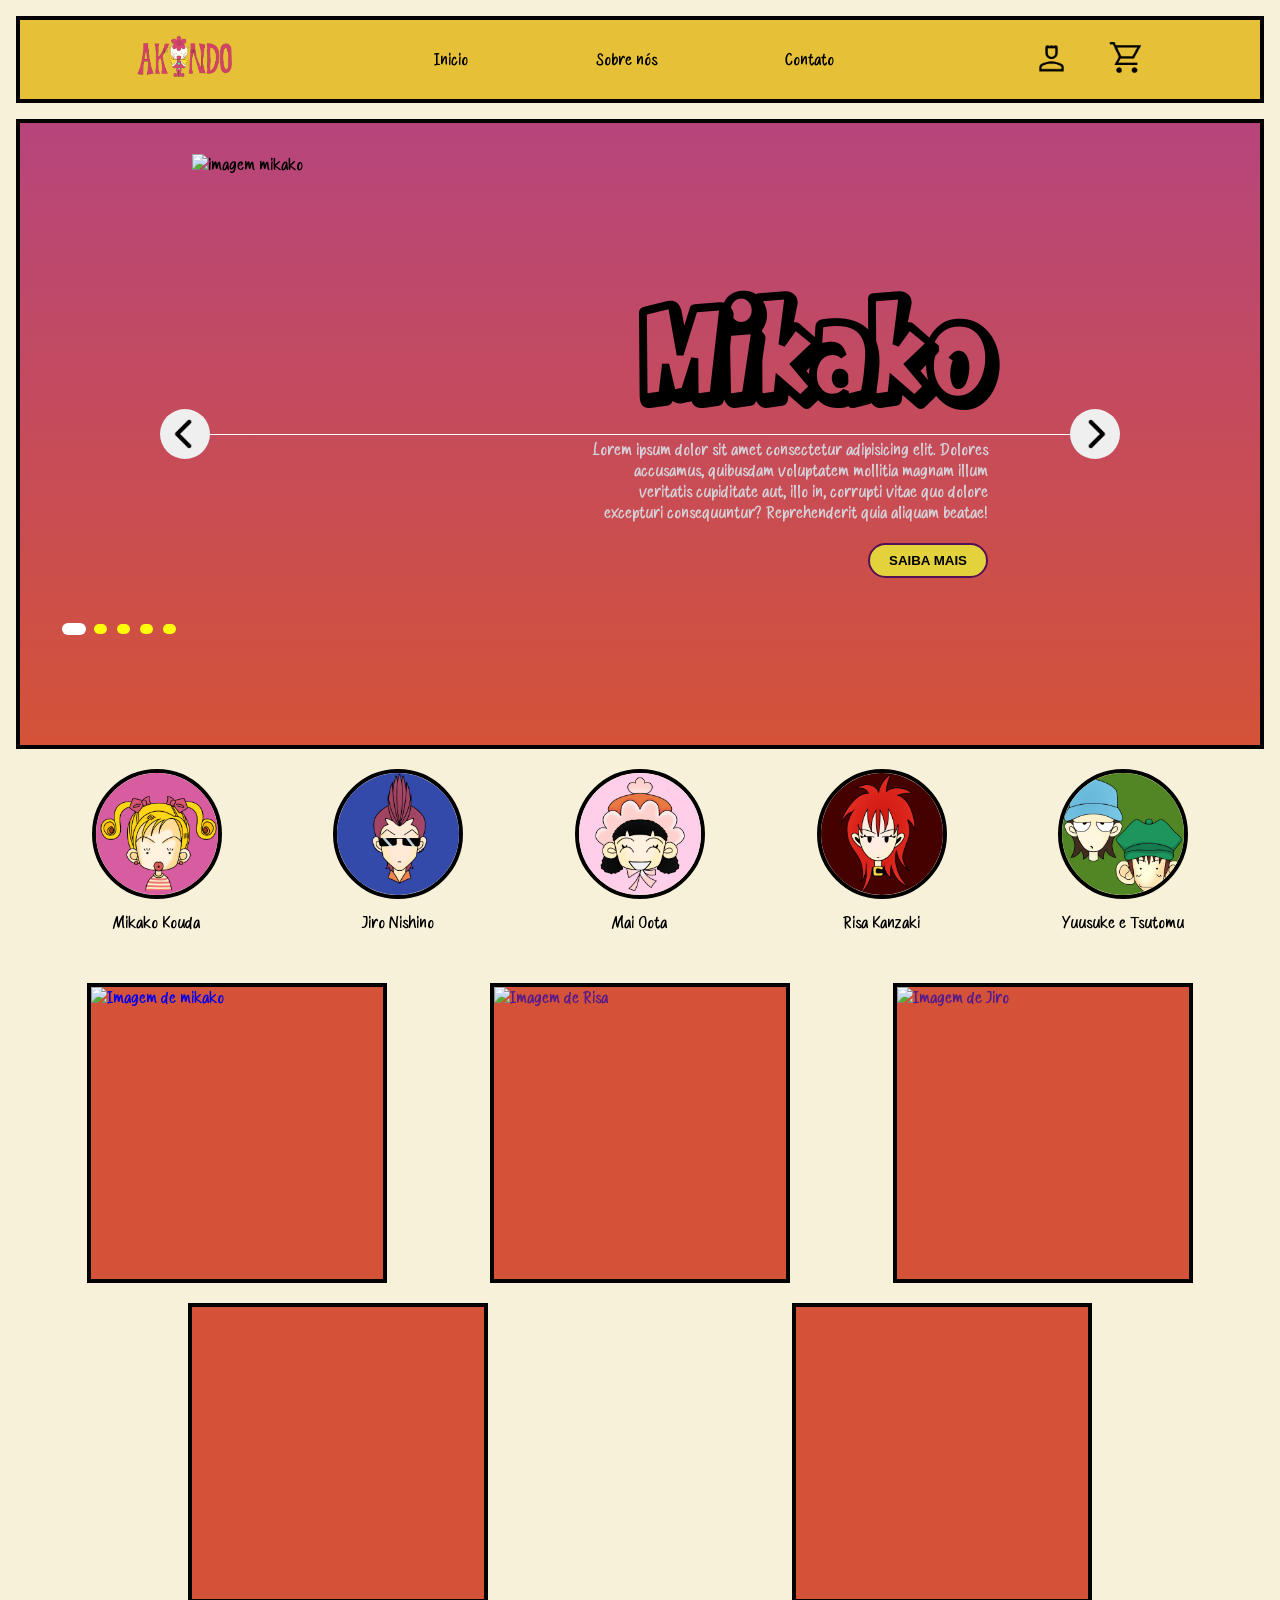
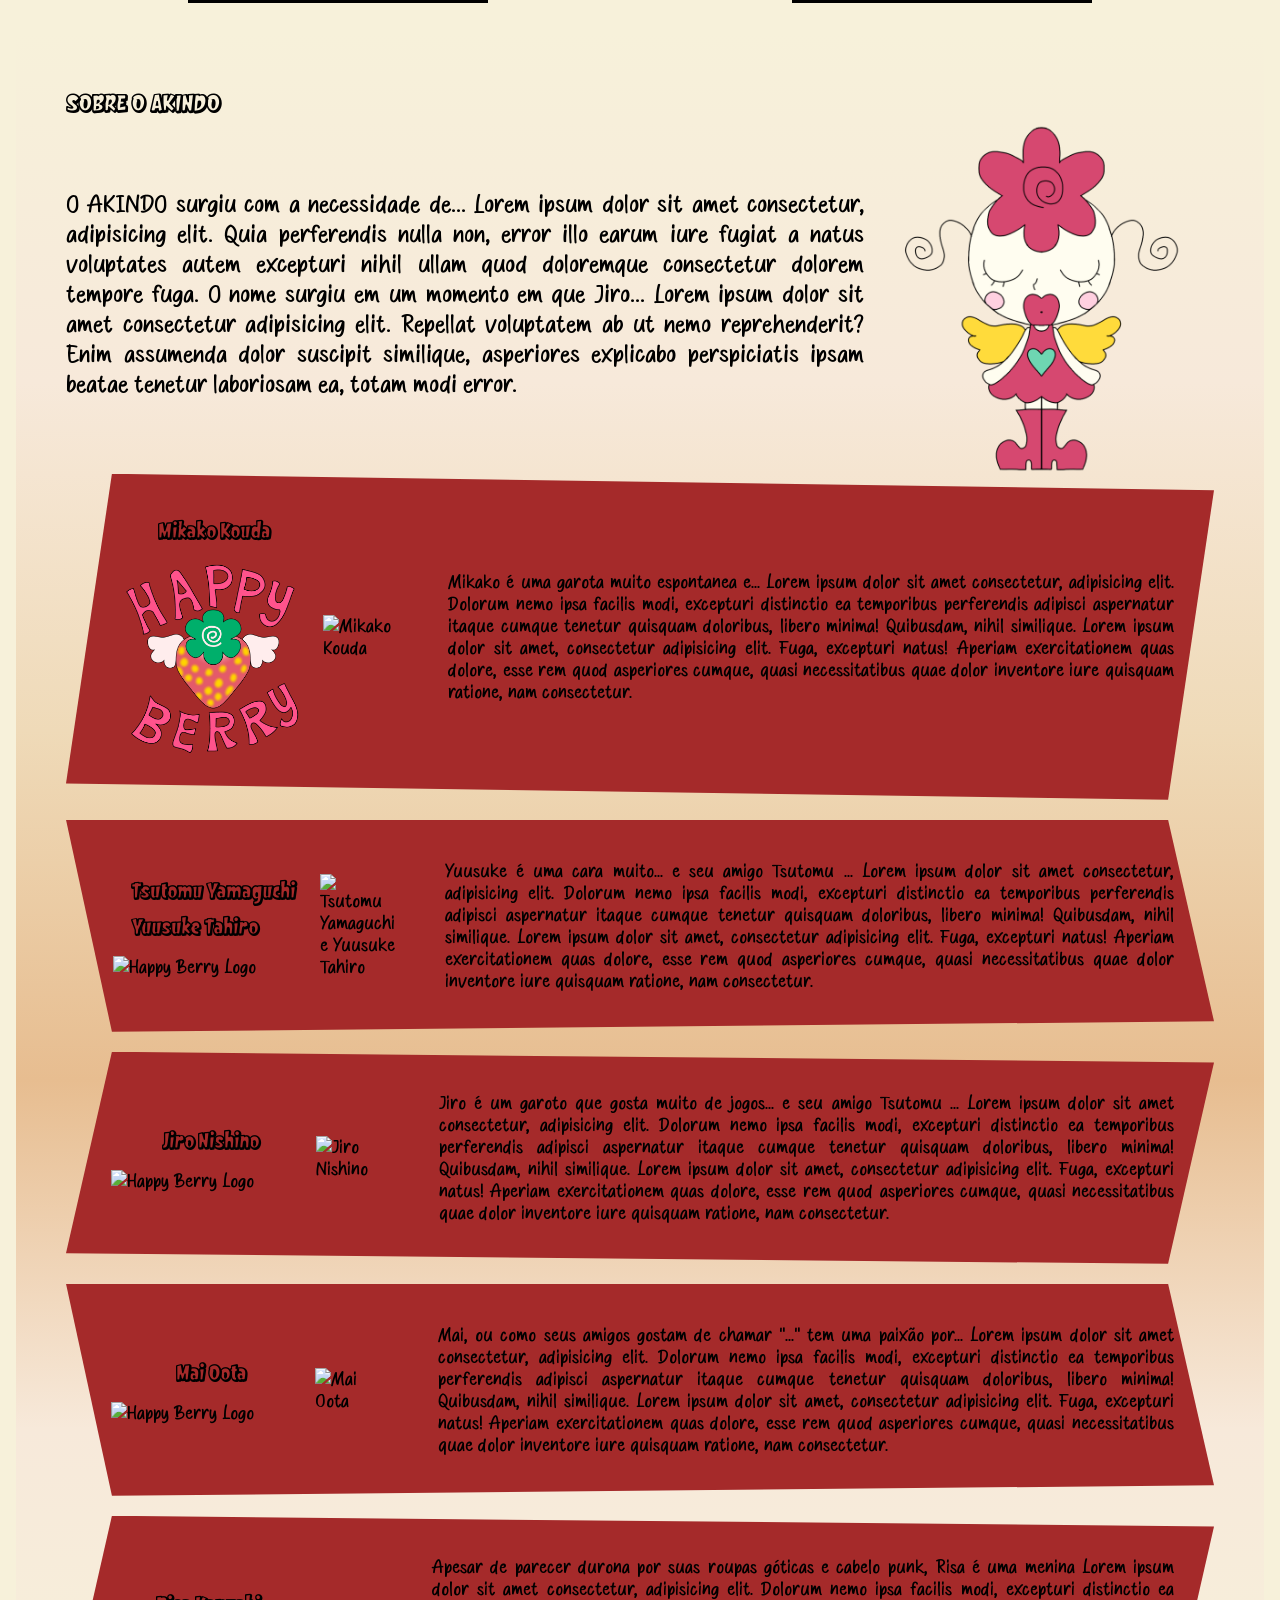
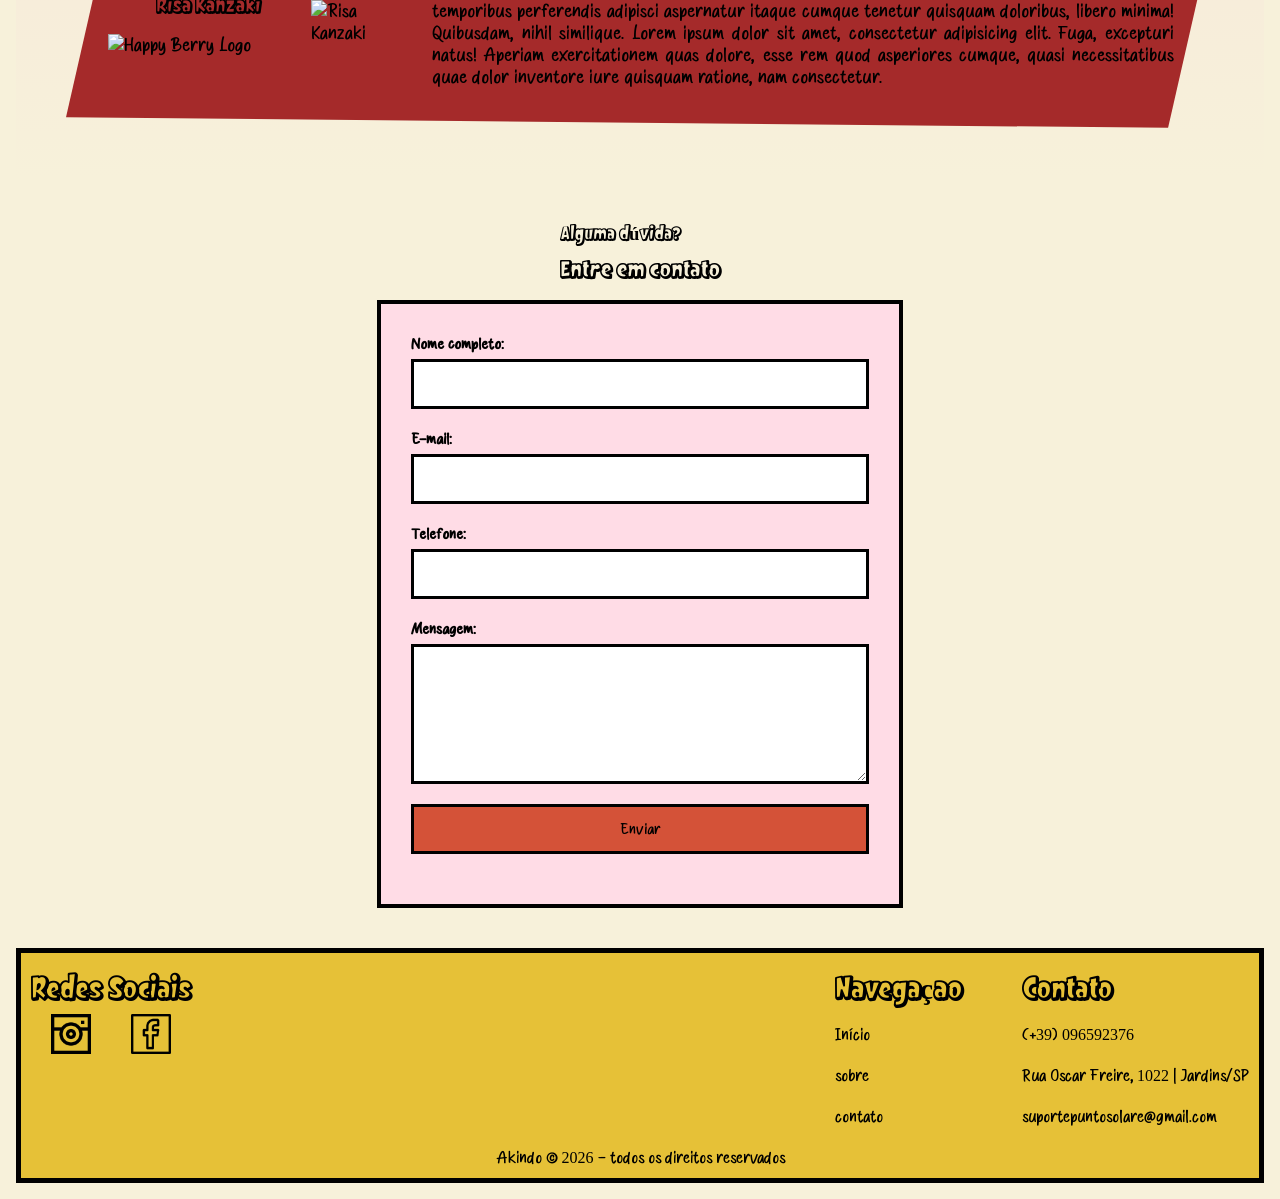
==== index.html @ 71398119 "Logos necessárias posicionadas, icones adicionados, rodapé do index feito e estilizado, página da mi" ====
<!DOCTYPE html>
<html lang="pt-BR">

<head>
  <meta charset="UTF-8">
  <meta name="viewport" content="width=device-width, initial-scale=1.0">
  <link rel="stylesheet" href="assets/css/pages/index/index.css">
  <link rel="shortcut icon" href="assets/componentes/img/favicon/favicon.png" type="image/x-icon">

  <title>Document</title>
</head>

<body>
  <header>
    <div class="akindo-logo">
      <img src="assets/componentes/img/logo/logo-akindo.png" alt="logo de Akindo">
    </div>

    <nav>
      <ul>
        <li><a href="#inicio">Inicio</a></li>
        <li><a href="#sobre-nos">Sobre nós</a></li>
        <li><a href="#contato">Contato</a></li>
      </ul>
    </nav>

    <div class="aside-icons">
      <div>
        <a href="assets/pages/login.html"><img src="assets/componentes/img/icons/index-account.png" alt="ícone de login"></a>
      </div>
      <div>
        <img src="assets/componentes/img/icons/index-cart.png" alt="carrinho de compras">
      </div>
    </div>
  </header>

  <section id="inicio" class="inicio">
    <section class="carousel">
      <div class="list">
        <div class="item active">
          <div class="persona-img">
            <img src="assets/componentes/img/carousel-img/Mikako.png" alt="imagem mikako">
          </div>

          <div class="content">
            <h2>Mikako</h2>
            <p class="description">
              Lorem ipsum dolor sit amet consectetur adipisicing elit. Dolores accusamus, quibusdam voluptatem mollitia
              magnam illum veritatis cupiditate aut, illo in, corrupti vitae quo dolore excepturi consequuntur?
              Reprehenderit quia aliquam beatae!
            </p>
            <button class="info">Saiba Mais</button>

          </div>
        </div>

        <div class="item">
          <div class="persona-img">
            <img src="assets/componentes/img/carousel-img/risa.png" alt="imagem risa">
          </div>

          <div class="content">
            <h2>Risa</h2>
            <p class="description">
              Lorem ipsum dolor sit amet consectetur adipisicing elit. Dolores accusamus, quibusdam voluptatem mollitia
              magnam illum veritatis cupiditate aut, illo in, corrupti vitae quo dolore excepturi consequuntur?
              Reprehenderit quia aliquam beatae!
            </p>
            <button class="info">Saiba Mais</button>

          </div>
        </div>

        <div class="item">
          <div class="persona-img">
            <img src="assets/componentes/img/carousel-img/yuusuke-tsutomu.png" alt="imagem yuusuke e tsutomu">
          </div>

          <div class="content">
            <h2 class="yuusuke-tsutomu">Tsutomu, <br> Yuusuke</h2>
            <p class="description">
              Lorem ipsum dolor sit amet consectetur adipisicing elit. Dolores accusamus, quibusdam voluptatem mollitia
              magnam illum veritatis cupiditate aut, illo in, corrupti vitae quo dolore excepturi consequuntur?
              Reprehenderit quia aliquam beatae!
            </p>
            <button class="info">Saiba Mais</button>

          </div>
        </div>

        <div class="item">
          <div class="persona-img">
            <img src="assets/componentes/img/carousel-img/jiro.png" alt="imagem jiro">
          </div>

          <div class="content">
            <h2>Jiro</h2>
            <p class="description">
              Lorem ipsum dolor sit amet consectetur adipisicing elit. Dolores accusamus, quibusdam voluptatem mollitia
              magnam illum veritatis cupiditate aut, illo in, corrupti vitae quo dolore excepturi consequuntur?
              Reprehenderit quia aliquam beatae!
            </p>
            <button class="info">Saiba Mais</button>

          </div>
        </div>

        <div class="item">
          <div class="persona-img">
            <img src="assets/componentes/img/carousel-img/mai.png" alt="imagem mai">
          </div>

          <div class="content">
            <h2>Mai</h2>
            <p class="description">
              Lorem ipsum dolor sit amet consectetur adipisicing elit. Dolores accusamus, quibusdam voluptatem mollitia
              magnam illum veritatis cupiditate aut, illo in, corrupti vitae quo dolore excepturi consequuntur?
              Reprehenderit quia aliquam beatae!
            </p>
            <button class="info">Saiba Mais</button>

          </div>
        </div>
      </div>

      <div class="arrows">
        <button id="prev"><img src="assets/componentes/img/carousel-img/arrow.png" alt="seta esquerda"></button>
        <button id="next"><img src="assets/componentes/img/carousel-img/arrow.png" alt="seta direita"></button>
      </div>

      <div class="indicators">
        <ul>
          <li class="active"></li>
          <li></li>
          <li></li>
          <li></li>
          <li></li>
        </ul>
      </div>
    </section>

    <section class="select-area">
      <div class="categorias">
        <div class="categoria">
          <a href="assets/pages/lojas/mikako.html">
            <div class="circulo">
              <img src="assets/componentes/img/categorias/mikako-kouda.png" alt="Mikako Kouda">
            </div>
            <p>Mikako Kouda</p>
          </a>
        </div>

        <div class="categoria">
          <a href="">
            <div class="circulo">
              <img src="assets/componentes/img/categorias/jiro-nishino.png" alt="Jito Nishino">
            </div>
            <p>Jiro Nishino</p>
          </a>
        </div>

        <div class="categoria">
          <a href="">
            <div class="circulo">
              <img src="assets/componentes/img/categorias/mai-oota.png" alt="Mai Oota">
            </div>
            <p>Mai Oota</p>
          </a>
        </div>

        <div class="categoria">
          <a href="">
            <div class="circulo">
              <img src="assets/componentes/img/categorias/risa-kanzaki.png" alt="Risa Kanzaki">
            </div>
            <p>Risa Kanzaki</p>
          </a>
        </div>

        <div class="categoria">
          <a href="">
            <div class="circulo">
              <img src="assets/componentes/img/categorias/yuusuke-tsutomu.png" alt="Yuusuke e Tsutomu">
            </div>
            <p>Yuusuke e Tsutomu</p>
          </a>
        </div>

      </div>
    </section>

    <section class="cards-area">
      <div class="superiores cards">
        <div class="card mikako">
          <a href="assets/pages/lojas/mikako.html">
            <img class="card-img" src="https://i.pinimg.com/1200x/e9/f3/0c/e9f30cb517e03bad4105b6d5af4a5b50.jpg" alt="Imagem de mikako">
            <div class="descricao">
              <img class="mikako-icon" src="assets/componentes/img/logo/happyberry-alt.png" alt="ícone de roupa">
              <h3>Mikako</h3>
              <p>Roupas feitas a mão</p>
            </div>            
          </a>
        </div>
        <div class="card risa">
          <a href="">
            <img src="" alt="Imagem de Risa">
            <div class="descricao">
              <h3>Risa</h3>
              <p>Roupas punk infantis</p>
            </div>            
          </a>
        </div>
        <div class="card jiro">
          <a href="">
            <img src="" alt="Imagem de Jiro">
          </a>     
        </div>
      </div>

      <div class="inferiores cards">
        <div class="card yuusuke-tsutomu">

        </div>
        <div class="card mai">

        </div>
      </div>
    </section>
  </section>

  <section id="sobre-nos" class="sobre-nos">
    <h1>SOBRE O AKINDO</h1>
    <div class="akindo-info">
      <p>
        O AKINDO surgiu com a necessidade de... Lorem ipsum dolor sit amet consectetur, adipisicing elit. Quia
        perferendis nulla non, error illo earum iure fugiat a natus voluptates autem excepturi nihil ullam quod
        doloremque consectetur dolorem tempore fuga.
        O nome surgiu em um momento em que Jiro... Lorem ipsum dolor sit amet consectetur adipisicing elit. Repellat
        voluptatem ab ut nemo reprehenderit? Enim assumenda dolor suscipit similique, asperiores explicabo perspiciatis
        ipsam beatae tenetur laboriosam ea, totam modi error.
      </p>
      <img src="assets/componentes/img/logo/akindo-alt.png" alt="AKINDO Logo">
    </div>

    <div class="quem-somos">
      <section class="personagems-section">
        <div class="mikako personagem">
          <div class="personagem-header">
            <h1>Mikako Kouda</h1>
            <img src="assets/componentes/img/logo/happyberry.png" alt="Happy Berry Logo">
          </div>

          <div class="info-personagem">
            <img src="https://i.pinimg.com/1200x/ae/a4/7f/aea47f81a35702bb1803ad6a6fafd510.jpg" alt="Mikako Kouda">
            <p>Mikako é uma garota muito espontanea e... Lorem ipsum dolor sit amet consectetur, adipisicing elit.
              Dolorum nemo ipsa facilis modi, excepturi distinctio ea temporibus perferendis adipisci aspernatur itaque
              cumque tenetur quisquam doloribus, libero minima! Quibusdam, nihil similique. Lorem ipsum dolor sit amet,
              consectetur adipisicing elit. Fuga, excepturi natus! Aperiam exercitationem quas dolore, esse rem quod
              asperiores cumque, quasi necessitatibus quae dolor inventore iure quisquam ratione, nam consectetur.</p>
          </div>
        </div>

        <div class="yuusuke-tsutomu personagem">
          <div class="personagem-header">
            <h1>
              Tsutomu Yamaguchi <br> Yuusuke Tahiro
            </h1>
            <img src="https://i.pinimg.com/1200x/04/d1/45/04d14517b0ebf7e7ecfc9c789f7d7ca4.jpg" alt="Happy Berry Logo">
          </div>

          <div class="info-personagem">
            <img src="https://i.pinimg.com/736x/bb/df/f5/bbdff5198e8719d6e302a9c543260254.jpg"
              alt="Tsutomu Yamaguchi e Yuusuke Tahiro">
            <p>Yuusuke é uma cara muito... e seu amigo Tsutomu ... Lorem ipsum dolor sit amet consectetur, adipisicing
              elit. Dolorum nemo ipsa facilis modi, excepturi distinctio ea temporibus perferendis adipisci aspernatur
              itaque cumque tenetur quisquam doloribus, libero minima! Quibusdam, nihil similique. Lorem ipsum dolor sit
              amet, consectetur adipisicing elit. Fuga, excepturi natus! Aperiam exercitationem quas dolore, esse rem
              quod asperiores cumque, quasi necessitatibus quae dolor inventore iure quisquam ratione, nam consectetur.
            </p>
          </div>
        </div>

        <div class="jiro personagem">
          <div class="personagem-header">
            <h1>Jiro Nishino</h1>
            <img src="https://i.pinimg.com/1200x/04/d1/45/04d14517b0ebf7e7ecfc9c789f7d7ca4.jpg" alt="Happy Berry Logo">
          </div>

          <div class="info-personagem">
            <img src="https://i.pinimg.com/736x/6c/ef/43/6cef439377b9e555ff638e99bf653b04.jpg" alt="Jiro Nishino">
            <p>Jiro é um garoto que gosta muito de jogos... e seu amigo Tsutomu ... Lorem ipsum dolor sit amet
              consectetur, adipisicing elit. Dolorum nemo ipsa facilis modi, excepturi distinctio ea temporibus
              perferendis adipisci aspernatur itaque cumque tenetur quisquam doloribus, libero minima! Quibusdam, nihil
              similique. Lorem ipsum dolor sit amet, consectetur adipisicing elit. Fuga, excepturi natus! Aperiam
              exercitationem quas dolore, esse rem quod asperiores cumque, quasi necessitatibus quae dolor inventore
              iure quisquam ratione, nam consectetur.</p>
          </div>
        </div>

        <div class="mai personagem">
          <div class="personagem-header">
            <h1>Mai Oota</h1>
            <img src="https://i.pinimg.com/1200x/04/d1/45/04d14517b0ebf7e7ecfc9c789f7d7ca4.jpg" alt="Happy Berry Logo">
          </div>

          <div class="info-personagem">
            <img src="https://i.pinimg.com/1200x/7b/52/0a/7b520a533bd44c3028239f8169811ffe.jpg" alt="Mai Oota">
            <p>Mai, ou como seus amigos gostam de chamar "..." tem uma paixão por... Lorem ipsum dolor sit amet
              consectetur, adipisicing elit. Dolorum nemo ipsa facilis modi, excepturi distinctio ea temporibus
              perferendis adipisci aspernatur itaque cumque tenetur quisquam doloribus, libero minima! Quibusdam, nihil
              similique. Lorem ipsum dolor sit amet, consectetur adipisicing elit. Fuga, excepturi natus! Aperiam
              exercitationem quas dolore, esse rem quod asperiores cumque, quasi necessitatibus quae dolor inventore
              iure quisquam ratione, nam consectetur.</p>
          </div>
        </div>

        <div class="risa personagem">
          <div class="personagem-header">
            <h1>Risa Kanzaki</h1>
            <img src="https://i.pinimg.com/1200x/04/d1/45/04d14517b0ebf7e7ecfc9c789f7d7ca4.jpg" alt="Happy Berry Logo">
          </div>

          <div class="info-personagem">
            <img src="https://i.pinimg.com/736x/d1/b8/8a/d1b88abb251fb7919b14d1b0bce20de4.jpg" alt="Risa Kanzaki">
            <p>Apesar de parecer durona por suas roupas góticas e cabelo punk, Risa é uma menina Lorem ipsum dolor sit
              amet consectetur, adipisicing elit. Dolorum nemo ipsa facilis modi, excepturi distinctio ea temporibus
              perferendis adipisci aspernatur itaque cumque tenetur quisquam doloribus, libero minima! Quibusdam, nihil
              similique. Lorem ipsum dolor sit amet, consectetur adipisicing elit. Fuga, excepturi natus! Aperiam
              exercitationem quas dolore, esse rem quod asperiores cumque, quasi necessitatibus quae dolor inventore
              iure quisquam ratione, nam consectetur.</p>
          </div>
        </div>
      </section>
    </div>
  </section>

  <section class="contato" id="contato">
    <div class="titulos">
      <h3>Alguma dúvida?</h3>
      <h1>Entre em contato</h1>
    </div>

    <div class="formulario">
      <form action="">
        <label for="name">Nome completo:</label>
        <input type="text" required>

        <label for="email">E-mail:</label>
        <input type="email" required>

        <label for="tel">Telefone:</label>
        <input type="tel">

        <label for="mensagem">Mensagem:</label>
        <textarea required></textarea>

        <input type="submit" value="Enviar" class="btn">
      </form>
    </div>
  </section>

  <footer>
    <section class="links-uteis">
      <section class="redes">
        <h3 class="maglisto">Redes Sociais</h3>

        <div class="alinhar-redes">
          <div class="redes-icons">
            <a href="">
              <img src="assets/componentes/img/icons/index-instagram.png" alt="insta" />
            </a>
            <a href="">
              <img src="assets/componentes/img/icons/index-facebook.png" alt="face" />
            </a>
          </div>
        </div>
      </section>

      <section class="links">
        <div>
          <h3 class="maglisto">Navegaçao</h3>
          <nav class="navegação">
            <a href="#inicio">Início</a>
            <a href="#sobre-nos">sobre</a>
            <a href="#contato">contato</a>
          </nav>
        </div>

        <div>
          <h3 class="maglisto">Contato</h3>
          <nav class="Contato navegação">
            <a href="">(+39) 096592376</a>
            <a href="">Rua Oscar Freire, 1022 | Jardins/SP</a>
            <a href="">suportepuntosolare@gmail.com</a>
          </nav>
        </div>
      </section>
    </section>

    <p class="copyright">Akindo &copy; 2026 - todos os direitos reservados</p>
  </footer>

  <script src="assets/js/pages/index.js"></script>
</body>

</html>
---- assets/css/pages/index/index.css ----
@import '../../global/style.css';
@import './carousel.css';

@font-face {
  font-family: Komigo;
  src: url("../../../componentes/fonts/Komigo.ttf") format('truetype');
}

@font-face {
  font-family: ComicReal;
  src: url("../../../componentes/fonts/ComicReal.ttf") format('truetype');
}

@font-face {
  font-family: Handwrite;
  src: url("../../../componentes/fonts/Handwriting.ttf") format('truetype');
}

/*--------------------------*/
/*Estilização geral do index*/
/*--------------------------*/
body{
  margin: 16px;
  background-color: #f7f1da;
  /* background-image: ; */
  font-family: 'ComicReal';
}

h1,h2,h3,h4,h5,h6{
  font-family: 'Komigo';
}

header {
  position: sticky;
  top:0;
  background-color: var(--amarelo);
  display: flex;
  justify-content: space-around;
  align-items: center;
  padding: 15px;
  border: 4px solid #000000;
  margin-bottom: 16px;
  z-index: 5;

  & a{
    color: #000;
  }

  & a:hover{
    color: var(--vermelho);
  }

  & .akindo-logo{
    & img{
      max-width: 100px;
    }
  }

  & .aside-icons {
    display: flex;
    justify-content: center;
    gap: 38px;

    & img{
      width: 37px;
    }
  }

  & ul {
    display: flex;
    min-width: 400px;
    justify-content: space-between;
    list-style: none;
  }
}


/*--------------------------*/
/*Inicio*/
/*Carrossel*/
/*--------------------------*/
.carousel {
  height: 70vh;
  position: relative;
  border: 4px solid #000;
  background-image: linear-gradient(var(--rosa), var(--vermelho));

  & .list {
    width: 70vw;
    height: 100%;
    margin: auto;
    position: relative;
    overflow: hidden;

    & .item {
      position: absolute;
      inset: 0;

      & .persona-img {
        position: absolute;
        top: 5%;

        & img {
          width: 100%;
        }
      }

      & .content {
        position: absolute;
        right: 100px;
        width: 70%;
        height: 100%;
        display: flex;
        flex-direction: column;
        justify-content: center;
        align-items: end;
        gap: 20px;

        & h2 {
          font-size: 8em;
          line-height: 1em;
        }

        & .yuusuke-tsutomu {
          margin-top: -1em;
        }

        & .description {
          color: #d4d1d8;
          text-align: right;
          max-width: 400px;
        }

        & .info {
          border-radius: 30px;
          height: 35px;
          width: 120px;
          text-transform: uppercase;
          border: 2px solid #551155;
          background-color: #e3d23c;
          color: #000;
          cursor: pointer;
          font-weight: bold;
        }
      }
    }

    &::before {
      content: '';
      position: absolute;
      height: 200px;
      width: 100%;
      top: 50%;
      border-top: 1px solid #fff;
    }
  }

  .arrows {
    width: 75vw;
    position: absolute;
    top: 50%;
    left: 50%;
    transform: translate(-50%, -25px);
    display: flex;
    justify-content: space-between;
    z-index: 4;

    & button:nth-child(1) {
      & img {
        transform: scale(-1);
      }
    }

    & button {
      position: relative;
      top: 60%;
      width: 50px;
      height: 50px;
      border-radius: 50%;
      border: none;
      cursor: pointer;

      & img {
        width: 30px;
        margin-top: 3px;
        cursor: pointer;
      }

      &:hover {
        background-color: var(--yelow);
      }
    }
  }

  .indicators {
    position: absolute;
    top: 50%;
    left: 50%;
    transform: translateX(-50%);
    height: 200px;
    width: 90vw;
    display: flex;
    flex-direction: column;
    justify-content: end;
    gap: 15px;

    & ul {
      display: flex;
      list-style: none;
      gap: 10px;

      & li {
        width: 13px;
        height: 10px;
        background-color: var(--yelow);
        border-radius: 5px;
        transition: background 0.4s ease, transform 0.4s ease;
      }

      & li.active {
        width: 20px;
        background-color: #fff;
        border-radius: 5px;
        transform: scale(1.2);
      }
    }
  }
}


/*animações de carrossel*/
.carousel {
  & .list {
    --calculation: 1;


    & .item {
      transform: translateX(calc(100vw * var(--calculation)));
      transition: 0.5s;
      opacity: 0;

      & .persona-img {
        & img {
          transition: 0.5s;
          transition-delay: 0.3s;
        }
      }

      & .content {

        & h2,
        .description,
        .info {
          transform: translateX(calc(200px * var(--calculation)));
          transition: 0.7s;
          transition-delay: 0.3s;
          opacity: 0;
        }

        & h2 {
          transition-delay: 0.5s;
        }

        & .description {
          transition-delay: 0.7s;
        }

        & .info {
          transition-delay: 0.9s;
        }
      }
    }

    & .active {
      transform: translateX(0);
      transition: 0.5s;
      opacity: 1;

      & .content {

        & h2,
        .description,
        .info {
          transform: translateX(0);
          opacity: 1;
        }
      }
    }
  }
}


/*----Categorias----*/
.categorias {
  display: flex;
  justify-content: space-around;
  text-align: center;
  padding: 20px;
  cursor: pointer;

  & .categoria {
    text-align: center;
    cursor: pointer;

    & .circulo {
      width: 130px;
      height: 130px;
      border-radius: 50%;
      border: 4px solid #000000;
      overflow: hidden;
      background-color: var(--rosa);
      transition: transform 0.3s ease, box-shadow 0.3s ease;

      & img {
        width: 100%;
        height: 100%;
        object-fit: cover;
      }
    }

    & :hover .circulo {
      transform: scale(1.1);
    }
  }

  & p {
    margin-top: 0.8rem;
    font-weight: 500;
    color: #000000;
  }
}


/*----cards----*/
.cards-area {
  margin: 20px;
  justify-items: center;

  & .cards {
    display: grid;
    justify-items: center;
  }

  & .superiores {
    grid-template-columns: repeat(3, 1fr);
  }

  & .inferiores {
    grid-template-columns: repeat(2, 1fr);
  }

  & .card {
    background-color: var(--vermelho);
    border: 4px solid #000;
    margin: 10px;
    width: 300px;
    height: 300px;
    position: relative;
    overflow: hidden;

    transition: transform 0.3s ease, opacity 0.3s ease;

    & .card-img {
      width: 100%;
      height: 100%;
      object-fit: cover;
      transition: opacity 0.3s ease;
    }

    & .descricao {
      position: absolute;
      inset: 0;
      display: flex;
      flex-direction: column;
      justify-content:flex-start;
      align-items: center;
      padding: 20px;
      text-align: center;
      color: white;
      opacity: 0;
      transition: opacity 0.3s ease;

      & .mikako-icon{
        width: 200px;
      }
    }

    &:hover .card-img {
      opacity: 0;
    }

    &:hover .descricao {
      opacity: 1;
    }
  }

  & .card.mikako:hover {
    background-color: #d64079;
  }

  &:has(.card:hover) .card {
    transform: scale(0.85);
    opacity: 0.5;
  }

  & .card:hover {
    transform: scale(1.1) !important;
    opacity: 1 !important;
    z-index: 10;
  }
}


/*---------------------------*/
/*---------Sobre nós---------*/
/*---------quem somos--------*/
/*---------------------------*/
.sobre-nos {
  background-image: linear-gradient(#f7f1da, #f7e9da, #efdab8, #e7bd90, #f7e9da, #f7f1da );
  width: 100%;
  padding: 50px;

  & .akindo-info {
    display: flex;
    align-items: center;

    & p {
      padding-bottom: 10px;
      font-size: x-large;
      text-align: justify;
    }

    & img {
      width: 350px;
    }
  }


  & .personagems-section {
    display: grid;
    gap: 20px;
    align-items: center;
    justify-content: center;
    font-size: large;

    & .personagem {
      padding: 40px;
      display: flex;
      justify-content: center;
      align-items: center;
      background-color: brown;

      & .personagem-header {
        width: 100%;
        display: flex;
        flex-direction: column;
        justify-content: center;
        align-items: center;
        gap: 10px;

        & img {
          width: 200px;
        }
      }

      & .info-personagem {
        display: flex;
        justify-content: center;
        align-items: center;
        gap: 3rem;

        & img {
          width: 400px;
        }

        & p{
          text-align: justify;
        }
      }
    }

    & .mikako, .jiro, .risa {
      clip-path: polygon(
        4% 0,
        100% 5%,
        96% 100%,
        0 95%
      );
    }

    & .yuusuke-tsutomu, .mai{
      clip-path: polygon(
        0 0,
        96% 0,
        100% 95%,
        4% 100%
      );
    }
  }
}


/*-----------------*/
/*-----Contato-----*/
/*-----------------*/
.contato {
  display: flex;
  flex-direction: column;
  align-items: center;
  padding: 40px;
  gap: 10px;

  & .formulario {
    width: 45%;
    padding: 30px;
    border: 4px solid #000;
    background-color: #ffdce6;

    & label {
      color: var(--p-marrom);
    }

    & form {
      display: flex;
      flex-direction: column;

      & label {
        margin-bottom: 5px;
        font-size: 15px;
        font-weight: 600;
      }

      & input,
      textarea {
        width: 100%;
        padding: 12px;
        margin-bottom: 20px;
        border: 3px solid #000000;
        font-size: 15px;
      }

      & textarea {
        height: 140px;
        resize: vertical;
      }
    }
  }

  & .btn {
    background-color: var(--vermelho);
    color: var(--a-color);
    padding: 14px;
    border: none;
    font-size: 16px;
    cursor: pointer;
    width: 100%;
    align-self: center;
  }

  & .btn:hover {
    opacity: 0.8;
  }

  & input{
    font-family: 'ComicReal';
  }
}

/*----Rodapé----*/

footer {
  display: flex;
  flex-direction: column;
  justify-content: space-between;
  background-color: var(--amarelo);
  border: 5px solid #000;
  height: 100%;
  padding: 10px;
  width: 100%;

  & h3{
  font-size: 30px;
  }

  & .links-uteis {
    display: flex;
    justify-content: space-between;
    flex-wrap: wrap;

    & .redes{
      padding-bottom: 20px;

      & .redes-icons {
        display: flex;
        justify-content: space-around;

        & img{
          width: 40px;
        }
      }
    }

    & .links {
      display: flex;
      flex-wrap: wrap;
      gap: 60px;

      & .navegação {
        display: grid;
        flex-direction: column;
        grid-template-columns: fit-content(250px);

        & a{
          color: #000;
          padding: 10px 0px;
          text-decoration: none;
        }
      }
    }
  }

  & .copyright {
    display: flex;
    justify-content: center;
    padding-top: 10px;
    color: var(--h-amarelo);
  }
}
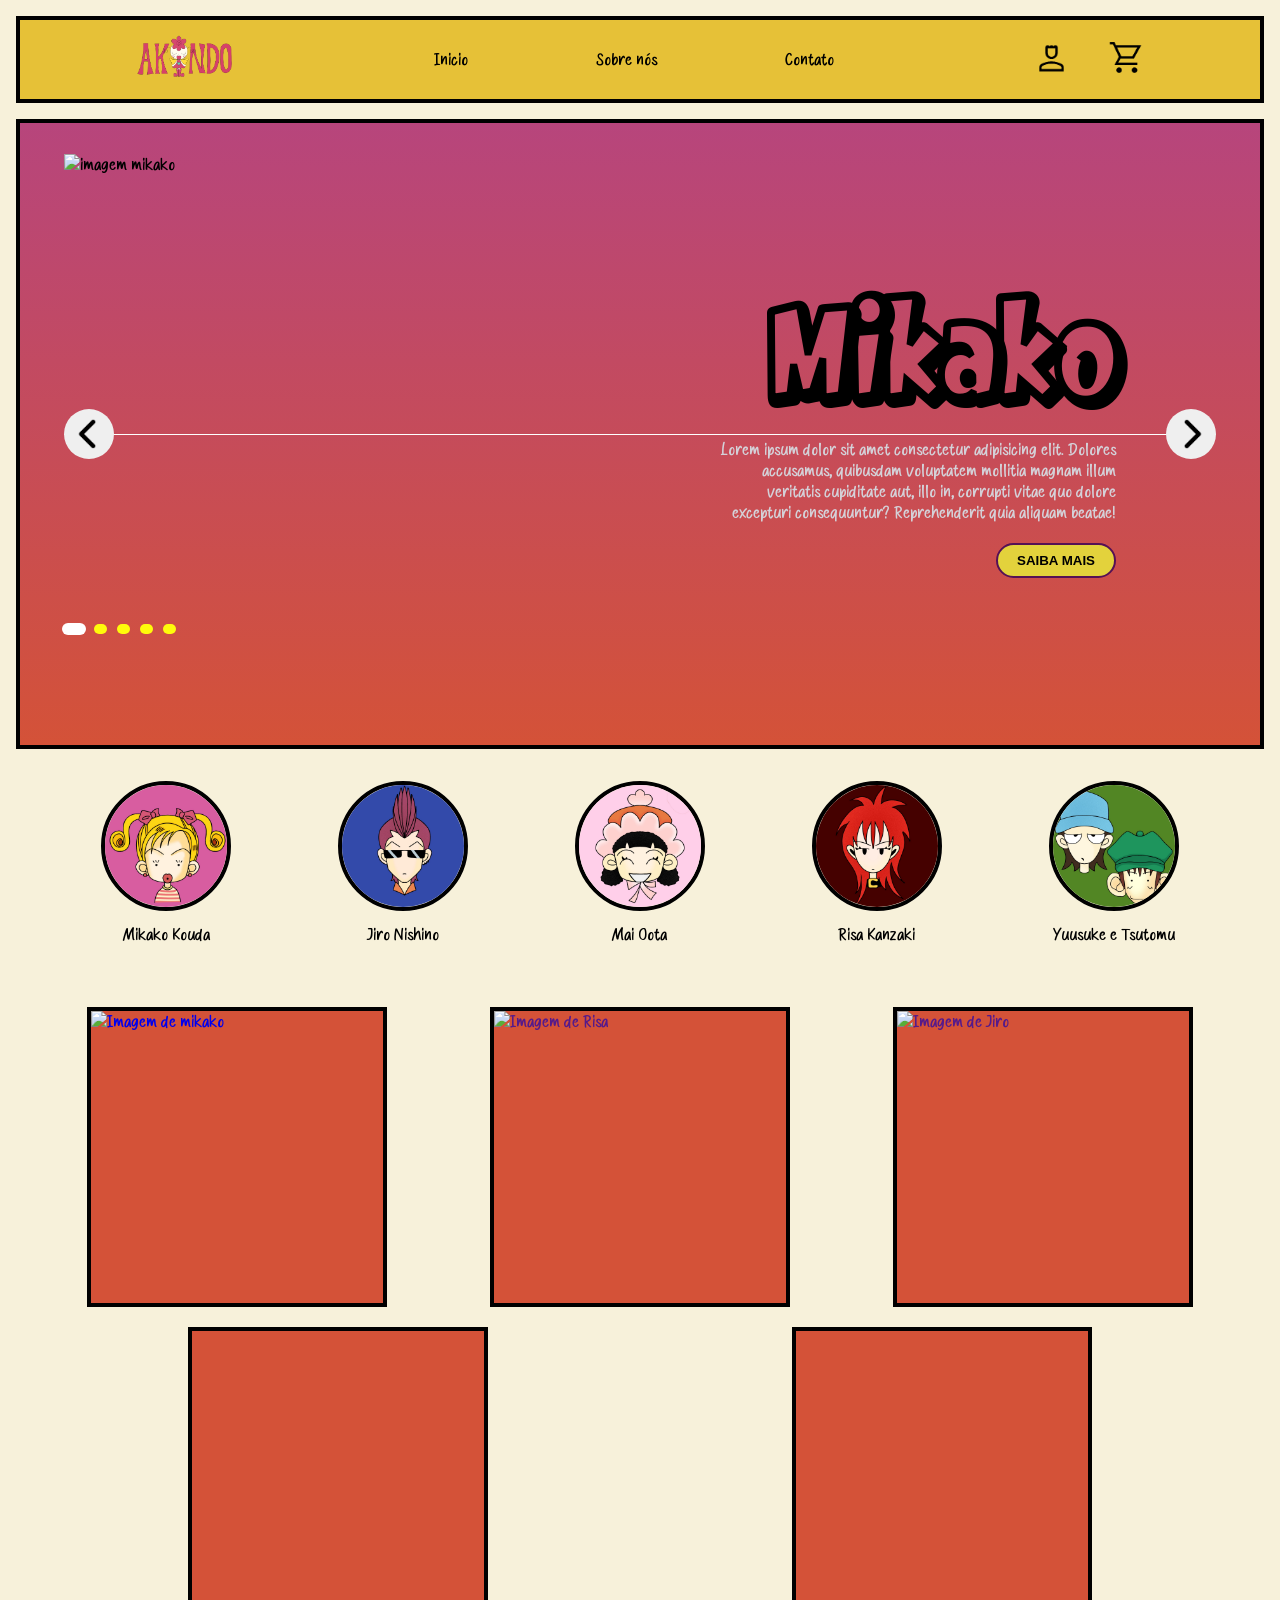
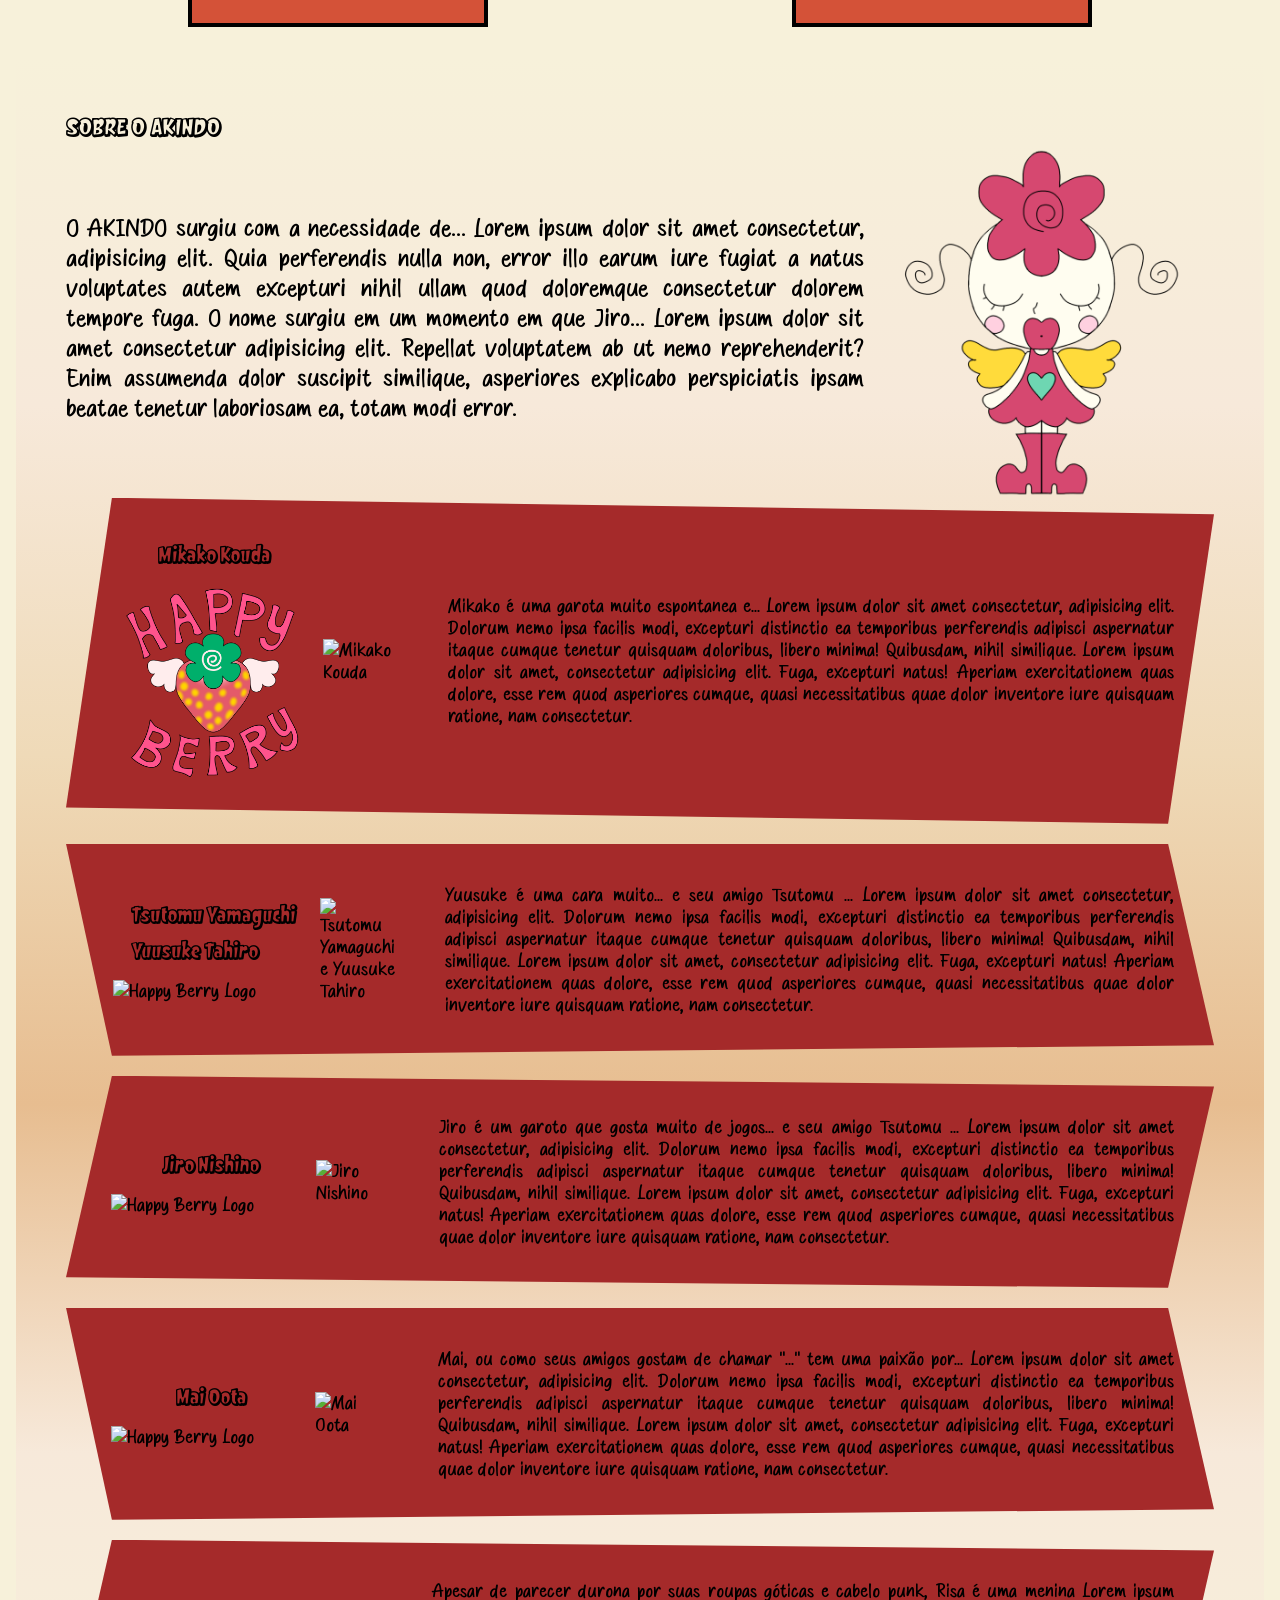
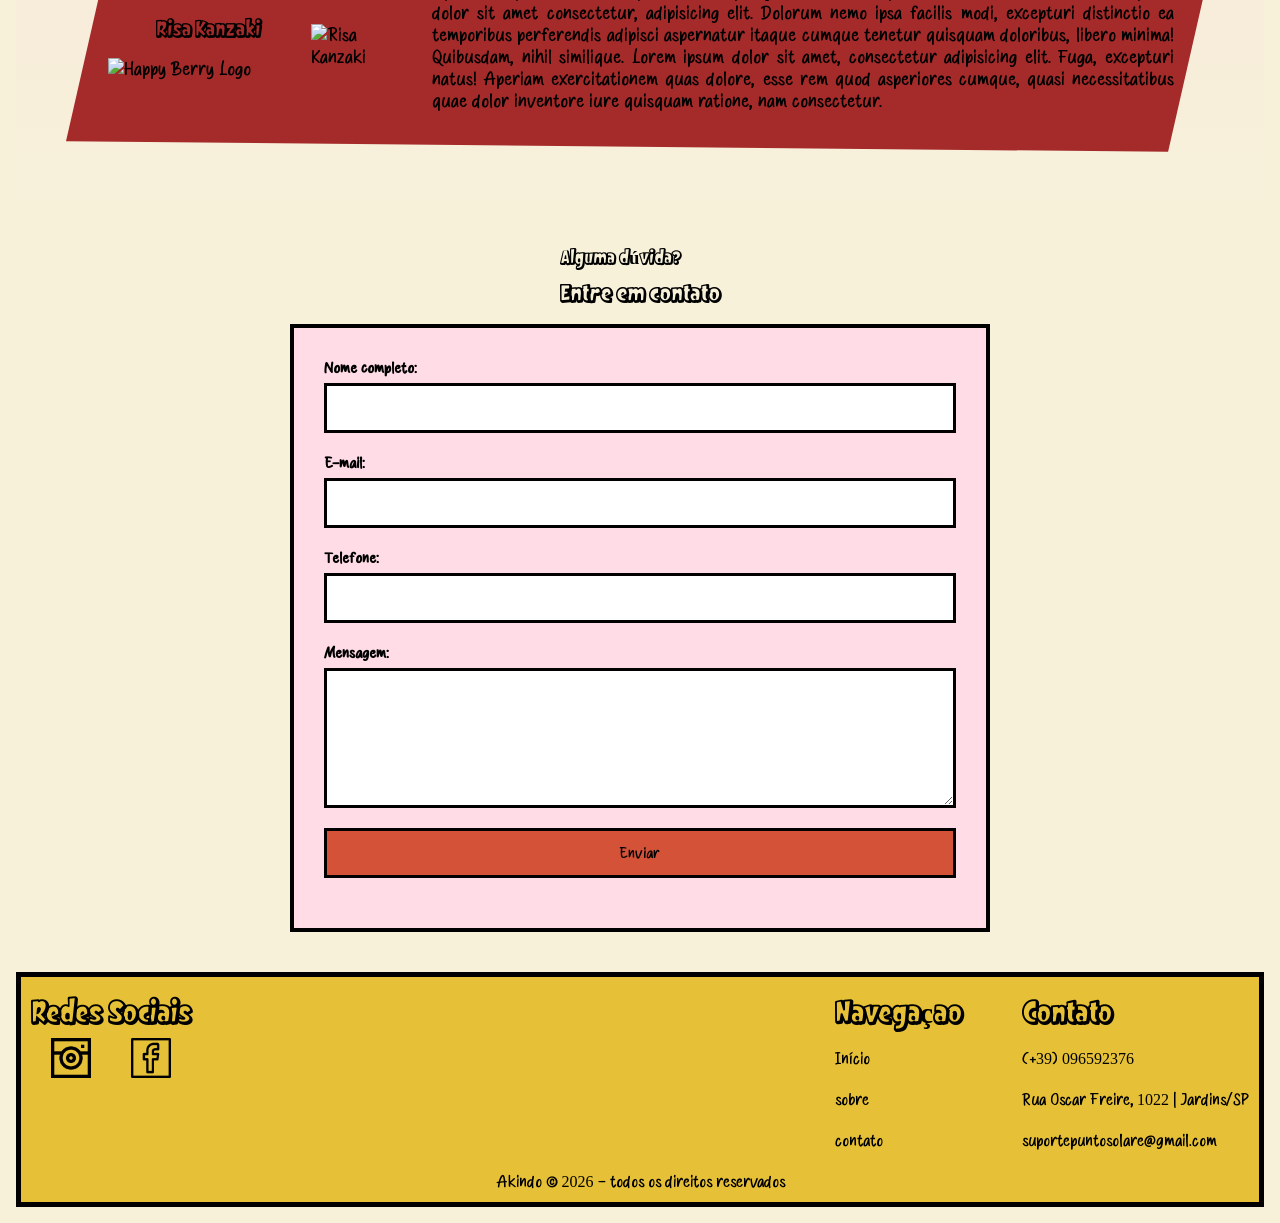
==== commit 3ac78d11: "responsividade do index" ====
--- a/index.html
+++ b/index.html
@@ -7,7 +7,7 @@
   <link rel="stylesheet" href="assets/css/pages/index/index.css">
   <link rel="shortcut icon" href="assets/componentes/img/favicon/favicon.png" type="image/x-icon">
 
-  <title>Document</title>
+  <title>Akindo - Mago do Comércio</title>
 </head>
 
 <body>
@@ -49,7 +49,7 @@
               magnam illum veritatis cupiditate aut, illo in, corrupti vitae quo dolore excepturi consequuntur?
               Reprehenderit quia aliquam beatae!
             </p>
-            <button class="info">Saiba Mais</button>
+            <button class="info"> Saiba Mais</button>
 
           </div>
         </div>
@@ -203,8 +203,9 @@
         </div>
         <div class="card risa">
           <a href="">
-            <img src="" alt="Imagem de Risa">
+            <img class="card-img" src="" alt="Imagem de Risa">
             <div class="descricao">
+              <img class="risa-icon" src="" alt="ícone de">
               <h3>Risa</h3>
               <p>Roupas punk infantis</p>
             </div>            
@@ -212,7 +213,7 @@
         </div>
         <div class="card jiro">
           <a href="">
-            <img src="" alt="Imagem de Jiro">
+            <img class="card-img" src="" alt="Imagem de Jiro">
           </a>     
         </div>
       </div>
--- a/assets/css/pages/index/index.css
+++ b/assets/css/pages/index/index.css
@@ -1,5 +1,6 @@
 @import '../../global/style.css';
 @import './carousel.css';
+@import './index-resp.css';
 
 @font-face {
   font-family: Komigo;
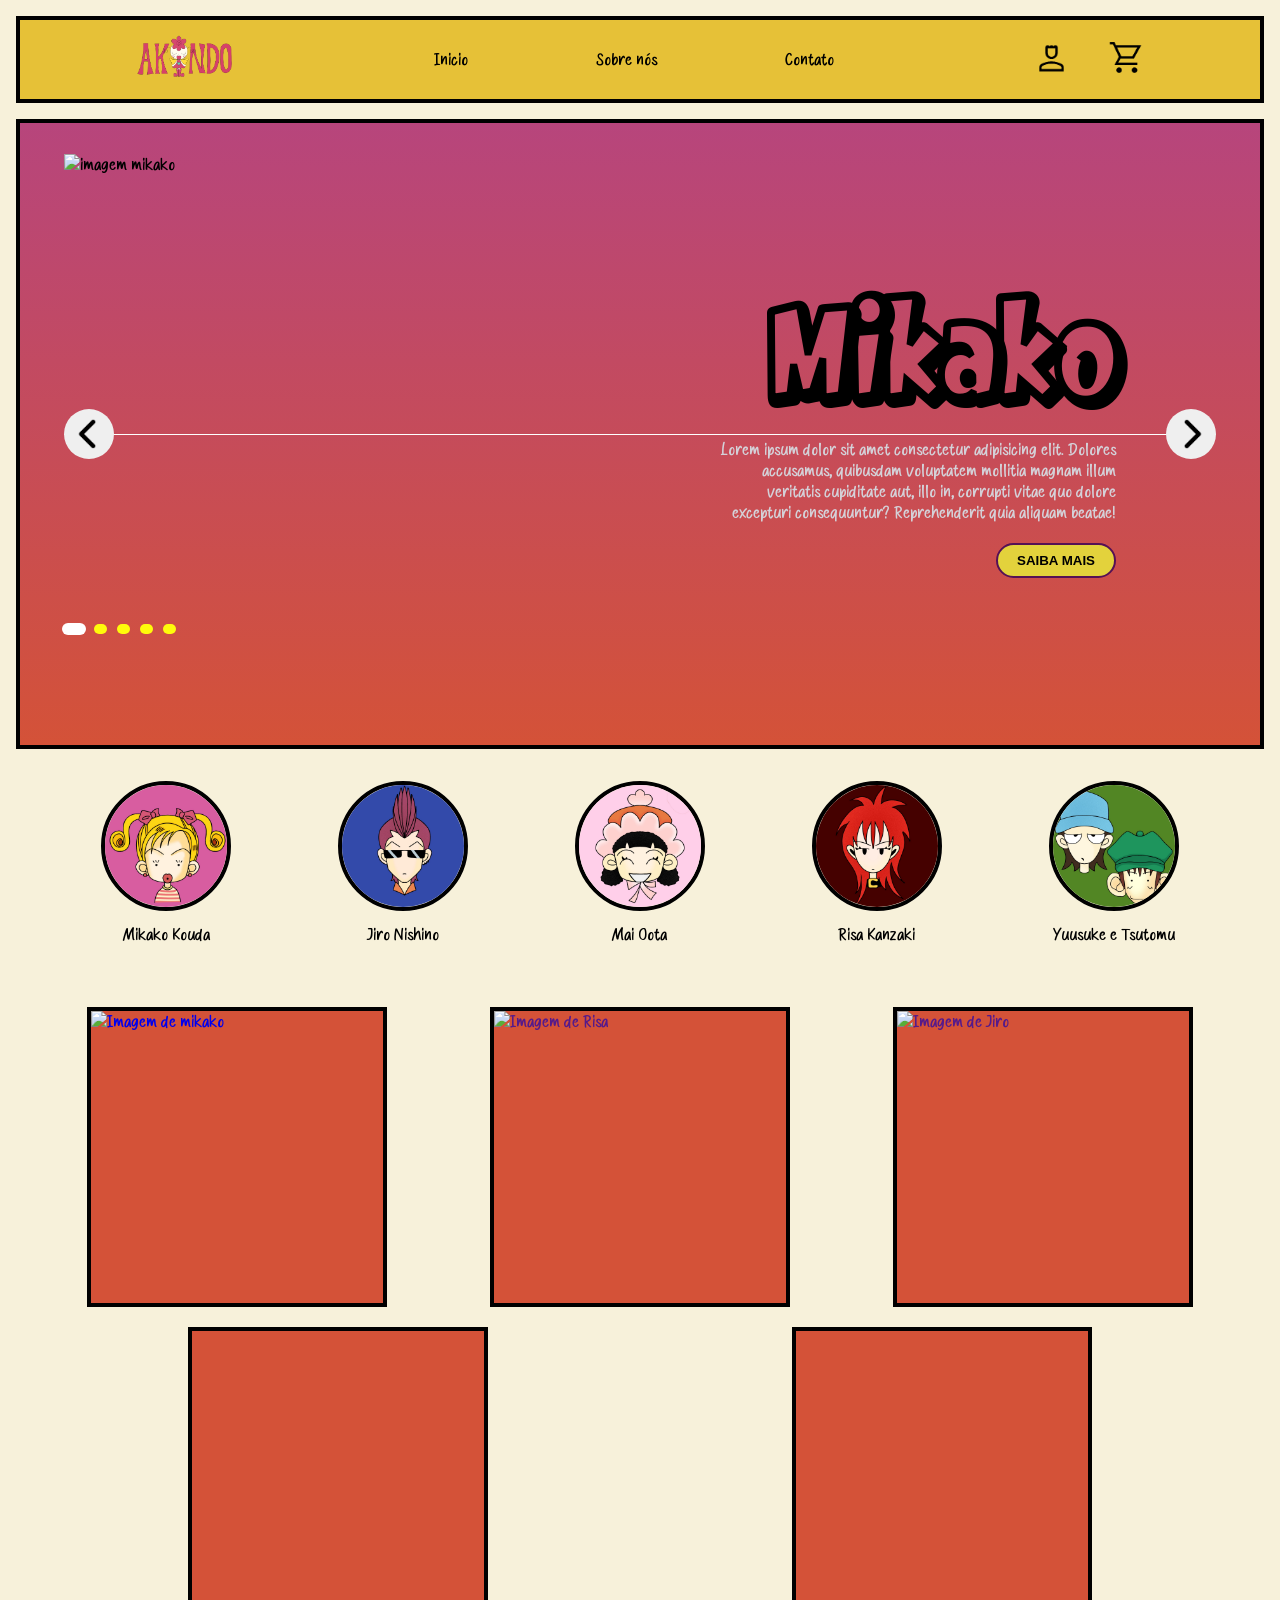
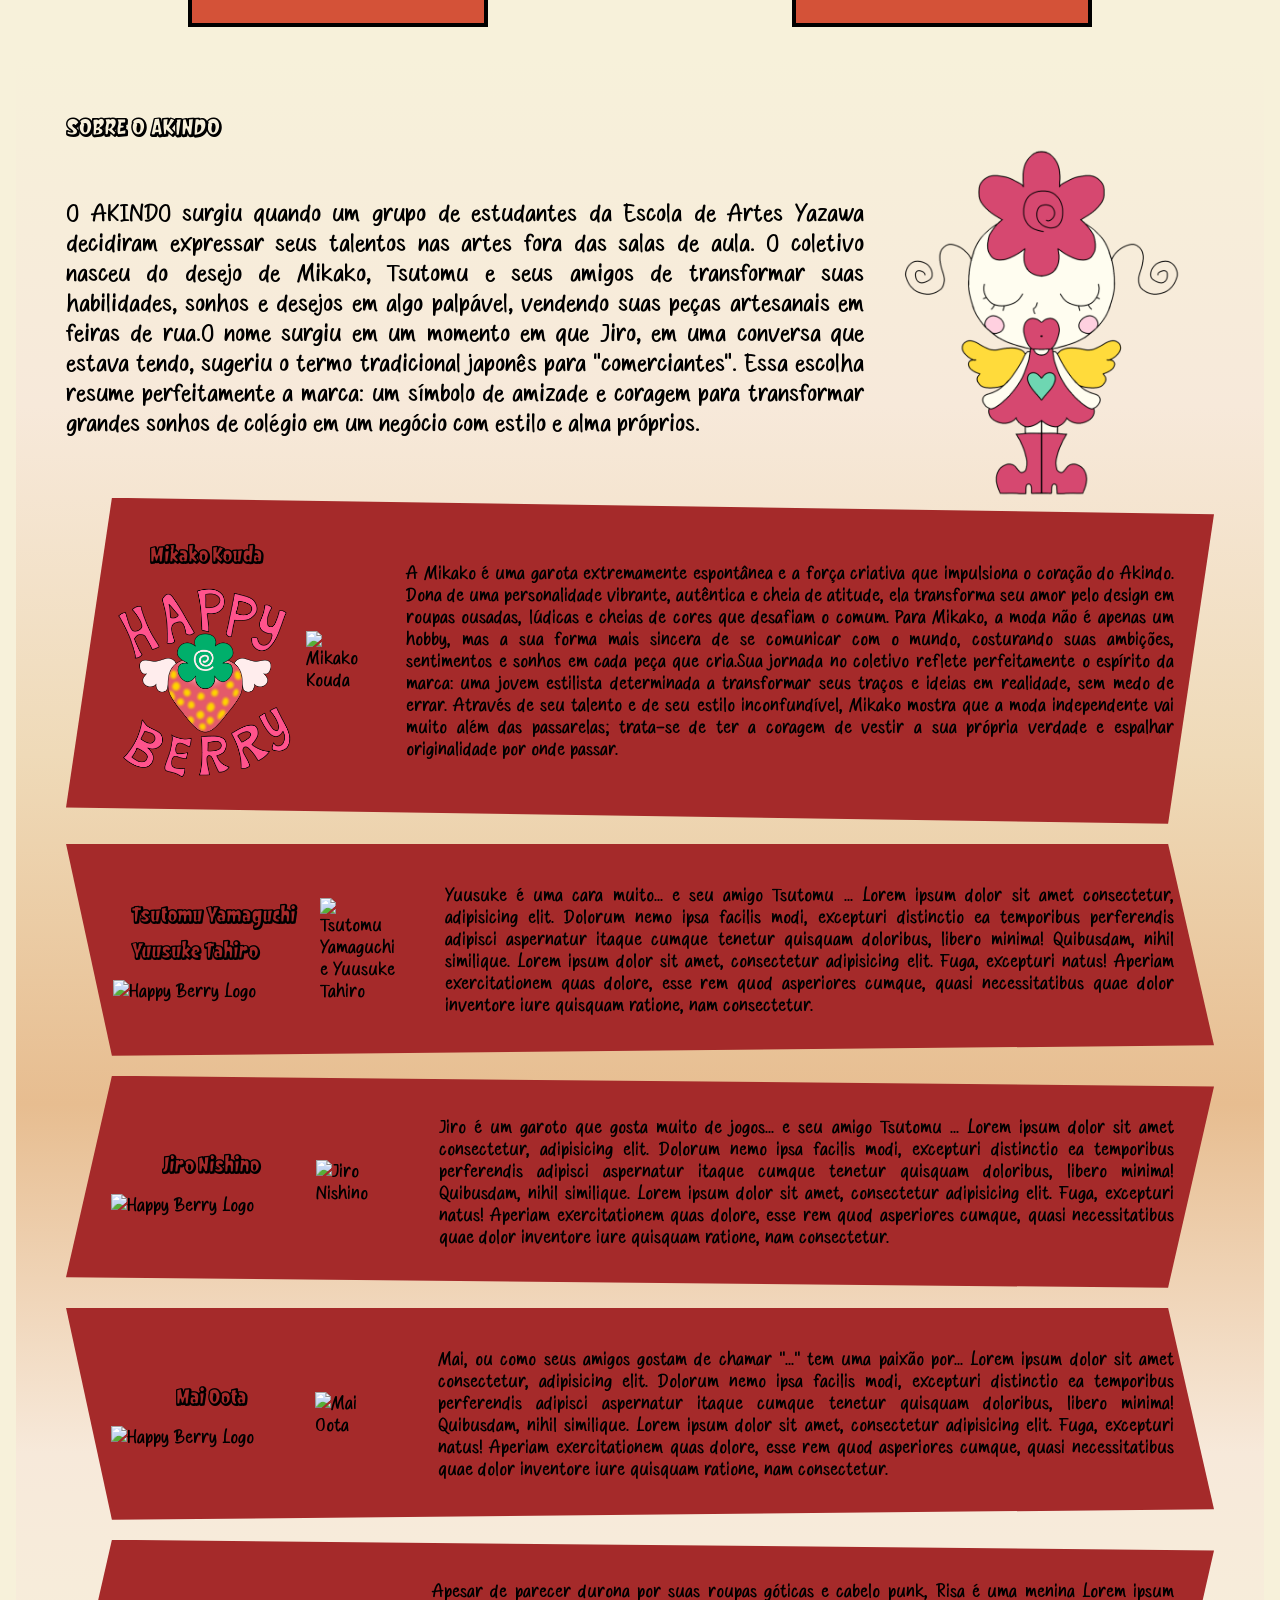
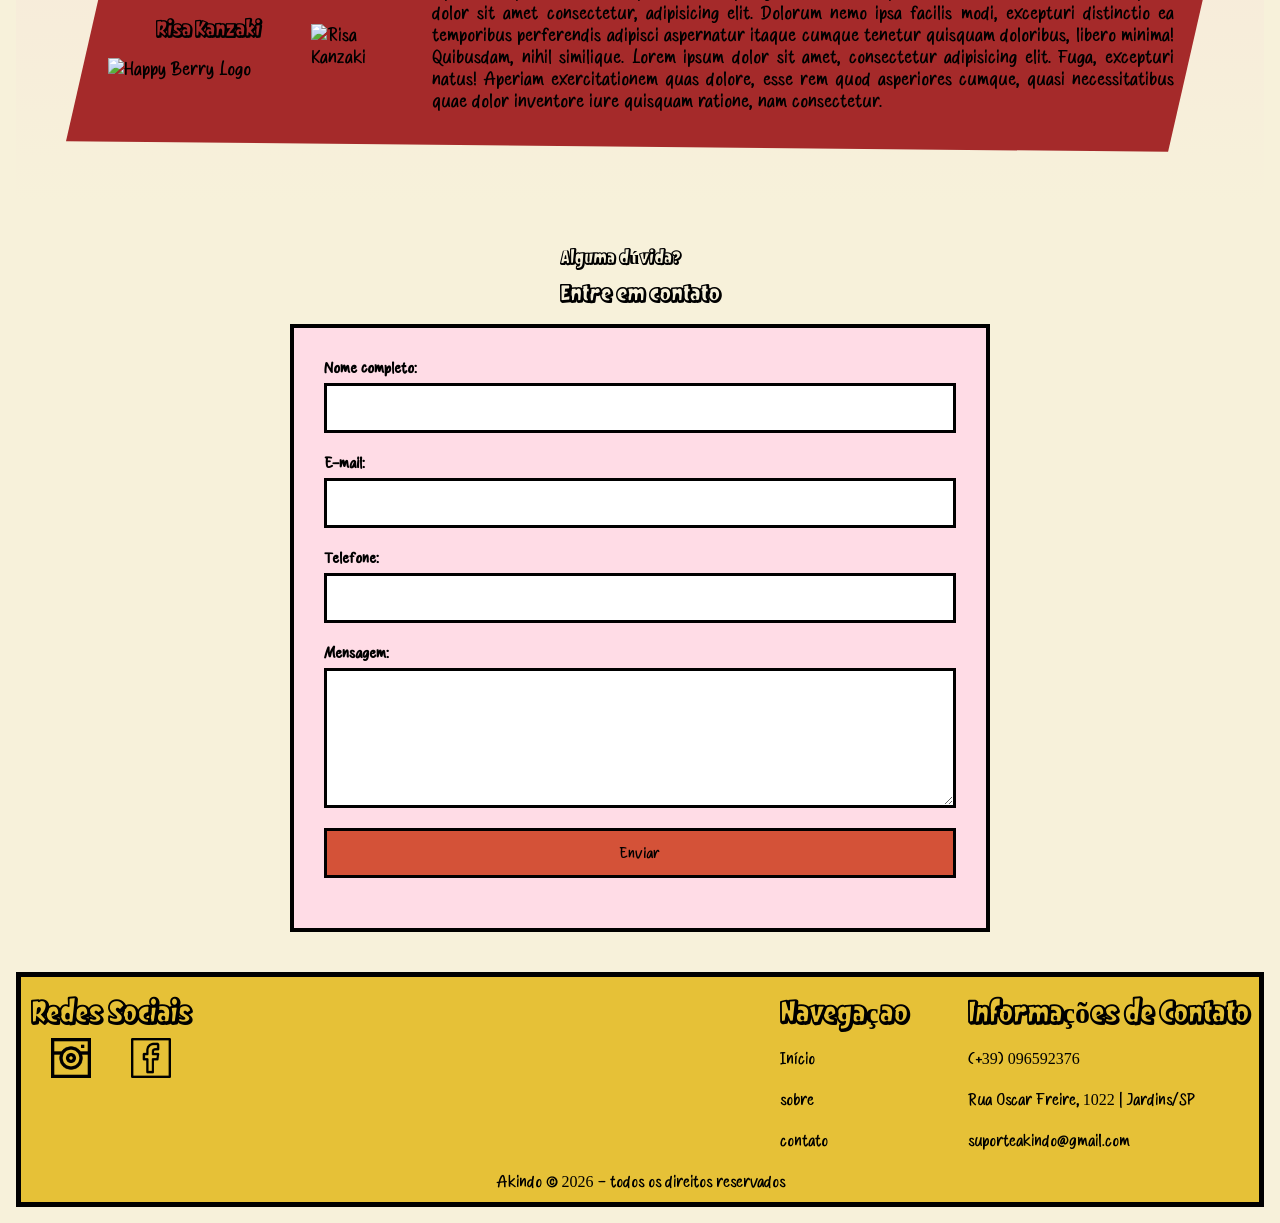
==== commit 05c895f0: "responsividade quase pronta" ====
--- a/index.html
+++ b/index.html
@@ -233,12 +233,7 @@
     <h1>SOBRE O AKINDO</h1>
     <div class="akindo-info">
       <p>
-        O AKINDO surgiu com a necessidade de... Lorem ipsum dolor sit amet consectetur, adipisicing elit. Quia
-        perferendis nulla non, error illo earum iure fugiat a natus voluptates autem excepturi nihil ullam quod
-        doloremque consectetur dolorem tempore fuga.
-        O nome surgiu em um momento em que Jiro... Lorem ipsum dolor sit amet consectetur adipisicing elit. Repellat
-        voluptatem ab ut nemo reprehenderit? Enim assumenda dolor suscipit similique, asperiores explicabo perspiciatis
-        ipsam beatae tenetur laboriosam ea, totam modi error.
+        O AKINDO surgiu quando um grupo de estudantes da Escola de Artes Yazawa decidiram expressar seus talentos nas artes fora das salas de aula. O coletivo nasceu do desejo de Mikako, Tsutomu e seus amigos de transformar suas habilidades, sonhos e desejos em algo palpável, vendendo suas peças artesanais em feiras de rua.O nome surgiu em um momento em que Jiro, em uma conversa que estava tendo, sugeriu o termo tradicional japonês para "comerciantes". Essa escolha resume perfeitamente a marca: um símbolo de amizade e coragem para transformar grandes sonhos de colégio em um negócio com estilo e alma próprios.
       </p>
       <img src="assets/componentes/img/logo/akindo-alt.png" alt="AKINDO Logo">
     </div>
@@ -253,11 +248,7 @@
 
           <div class="info-personagem">
             <img src="https://i.pinimg.com/1200x/ae/a4/7f/aea47f81a35702bb1803ad6a6fafd510.jpg" alt="Mikako Kouda">
-            <p>Mikako é uma garota muito espontanea e... Lorem ipsum dolor sit amet consectetur, adipisicing elit.
-              Dolorum nemo ipsa facilis modi, excepturi distinctio ea temporibus perferendis adipisci aspernatur itaque
-              cumque tenetur quisquam doloribus, libero minima! Quibusdam, nihil similique. Lorem ipsum dolor sit amet,
-              consectetur adipisicing elit. Fuga, excepturi natus! Aperiam exercitationem quas dolore, esse rem quod
-              asperiores cumque, quasi necessitatibus quae dolor inventore iure quisquam ratione, nam consectetur.</p>
+            <p>A Mikako é uma garota extremamente espontânea e a força criativa que impulsiona o coração do Akindo. Dona de uma personalidade vibrante, autêntica e cheia de atitude, ela transforma seu amor pelo design em roupas ousadas, lúdicas e cheias de cores que desafiam o comum. Para Mikako, a moda não é apenas um hobby, mas a sua forma mais sincera de se comunicar com o mundo, costurando suas ambições, sentimentos e sonhos em cada peça que cria.Sua jornada no coletivo reflete perfeitamente o espírito da marca: uma jovem estilista determinada a transformar seus traços e ideias em realidade, sem medo de errar. Através de seu talento e de seu estilo inconfundível, Mikako mostra que a moda independente vai muito além das passarelas; trata-se de ter a coragem de vestir a sua própria verdade e espalhar originalidade por onde passar.</p>
           </div>
         </div>
 
@@ -388,11 +379,11 @@
         </div>
 
         <div>
-          <h3 class="maglisto">Contato</h3>
+          <h3 class="maglisto"> Informações de Contato</h3>
           <nav class="Contato navegação">
             <a href="">(+39) 096592376</a>
             <a href="">Rua Oscar Freire, 1022 | Jardins/SP</a>
-            <a href="">suportepuntosolare@gmail.com</a>
+            <a href="">suporteakindo@gmail.com</a>
           </nav>
         </div>
       </section>
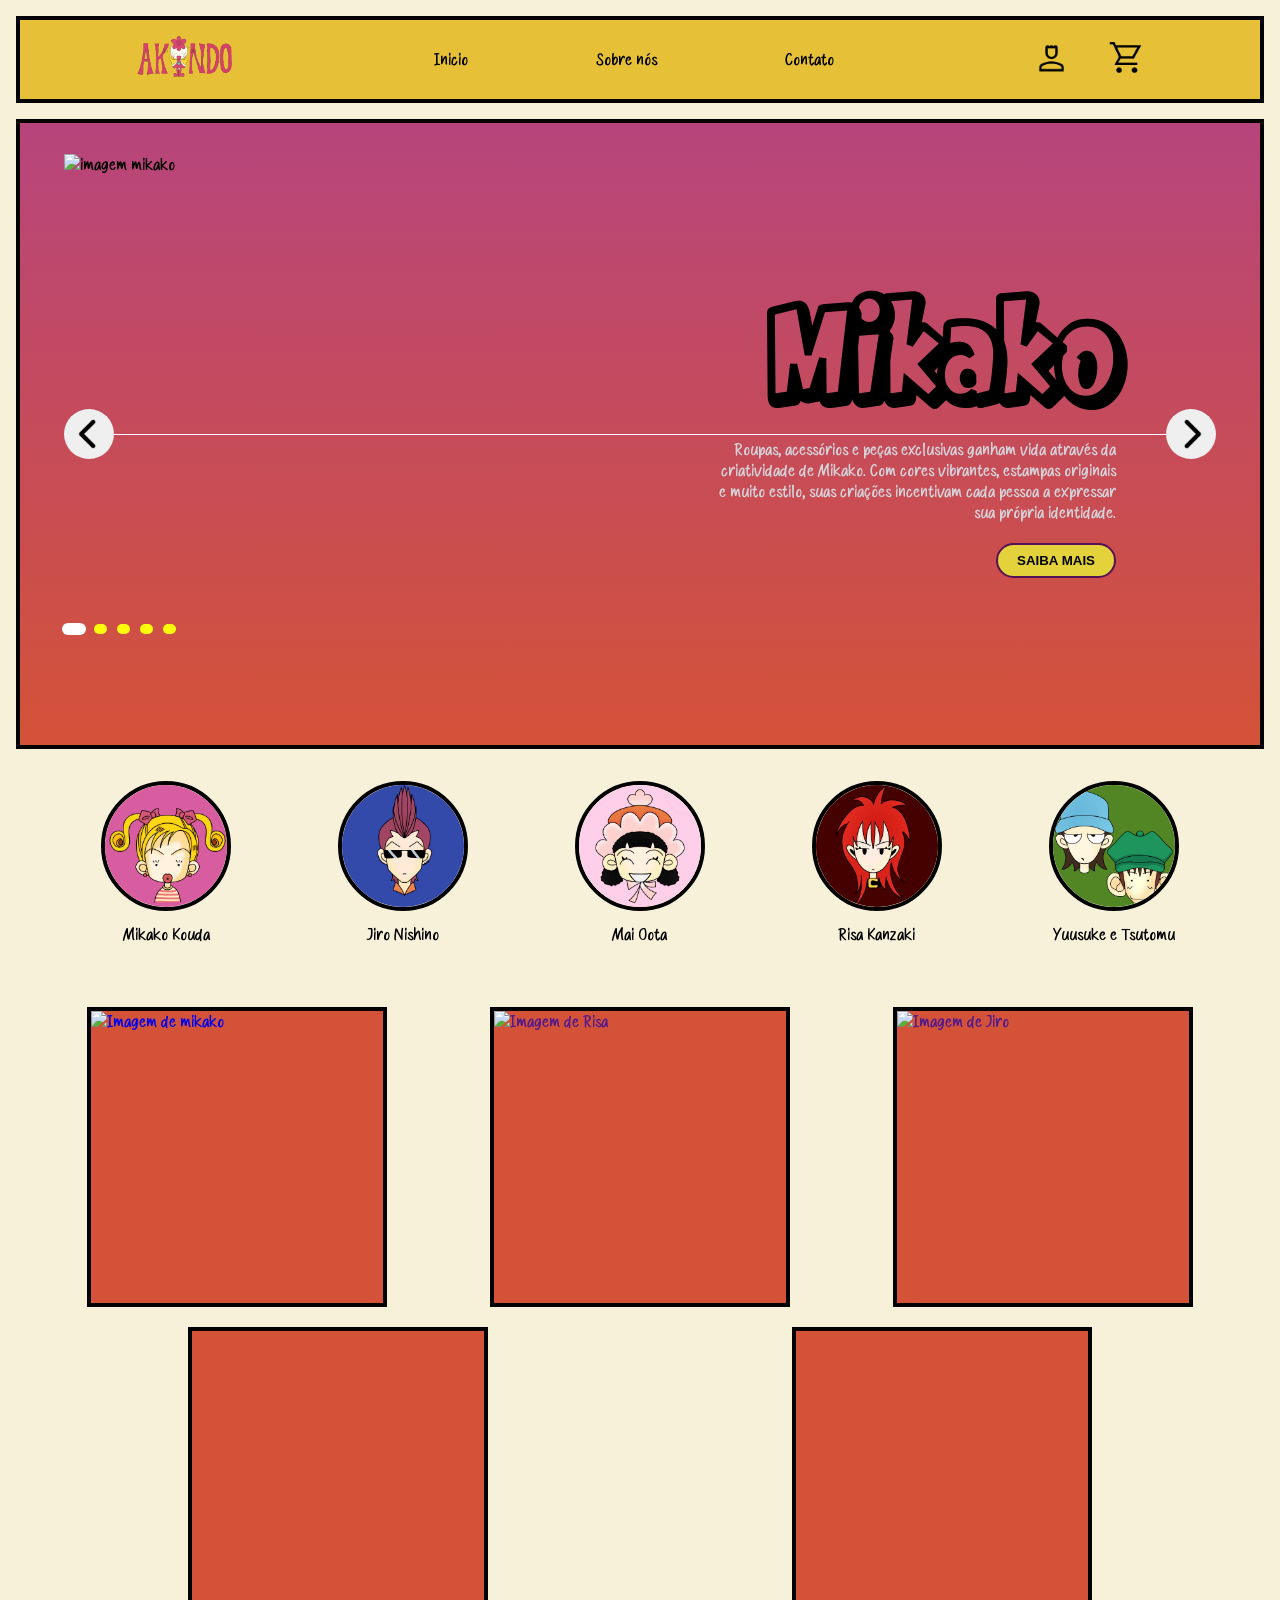
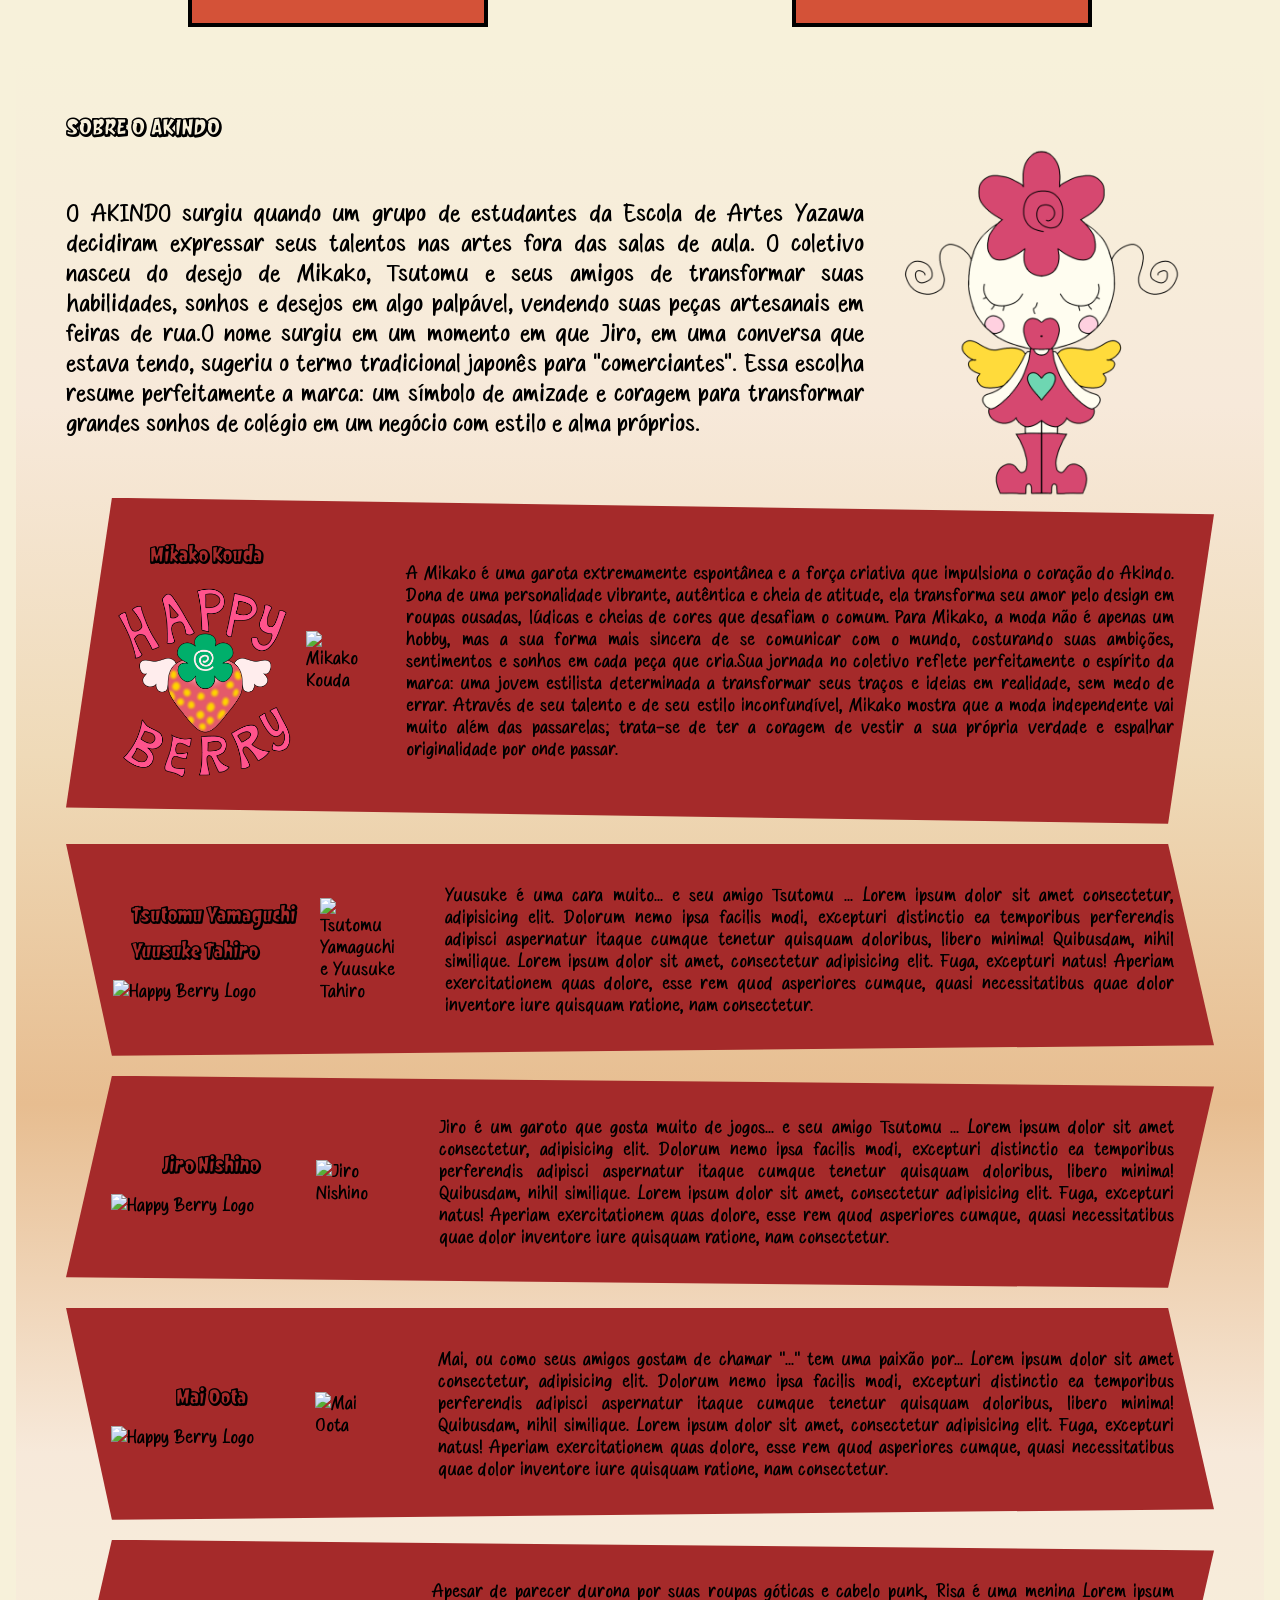
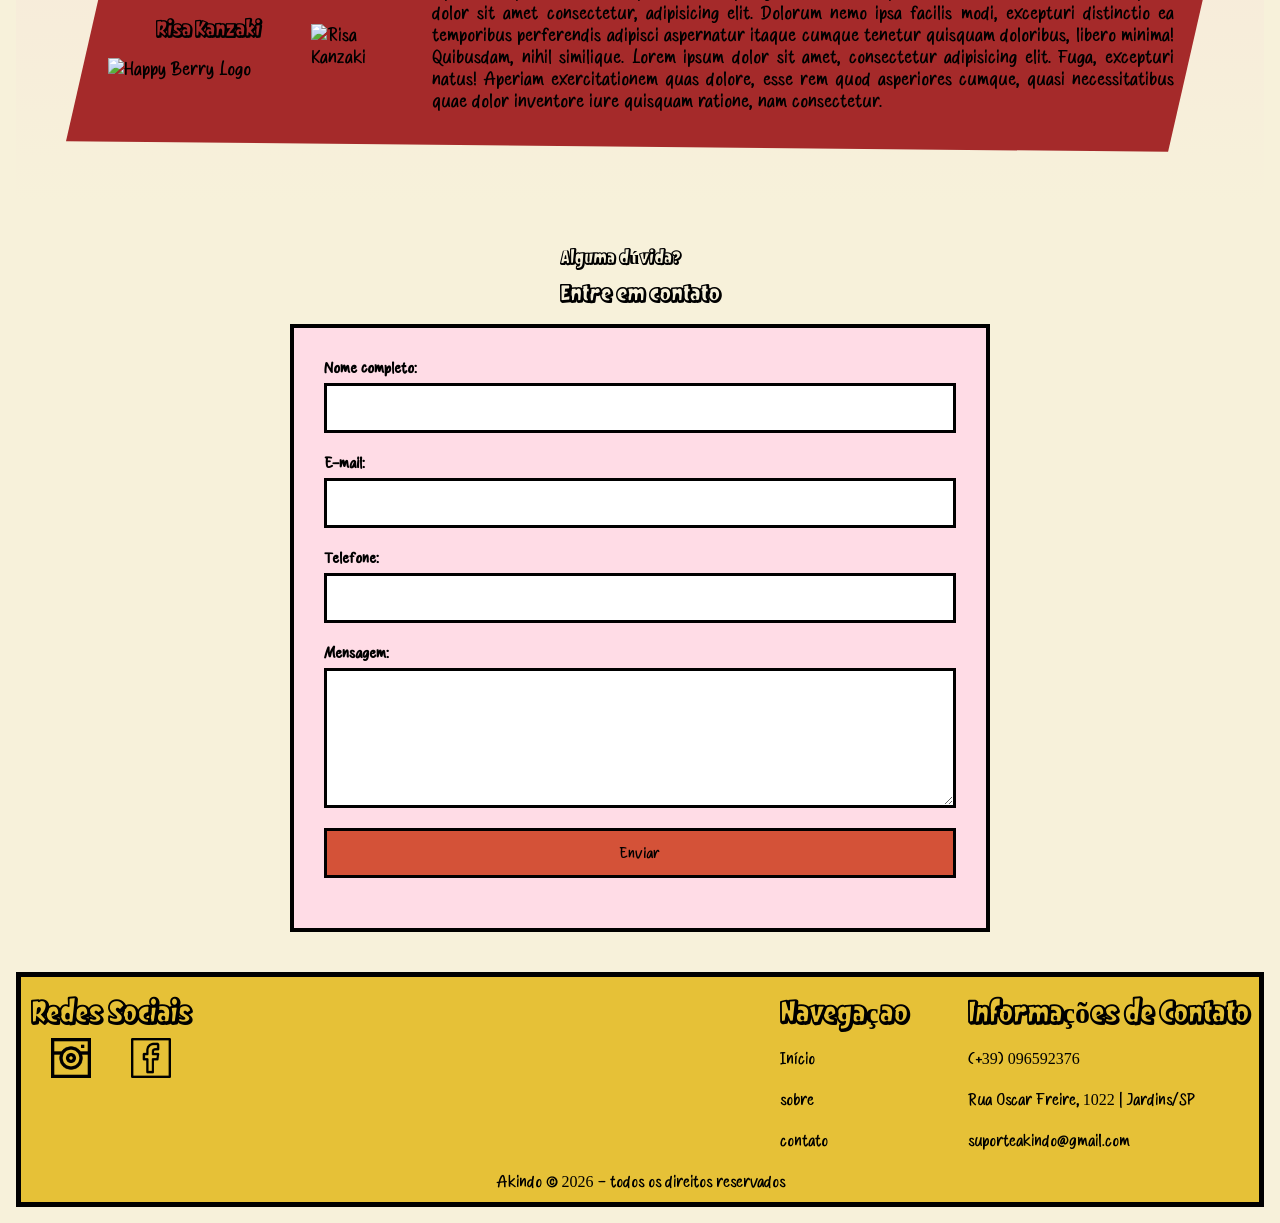
==== commit 7b8d1d6d: "ajustes finais" ====
--- a/index.html
+++ b/index.html
@@ -7,7 +7,7 @@
   <link rel="stylesheet" href="assets/css/pages/index/index.css">
   <link rel="shortcut icon" href="assets/componentes/img/favicon/favicon.png" type="image/x-icon">
 
-  <title>Akindo - Mago do Comércio</title>
+  <title>AKINDO - Mago do Comércio</title>
 </head>
 
 <body>
@@ -45,9 +45,7 @@
           <div class="content">
             <h2>Mikako</h2>
             <p class="description">
-              Lorem ipsum dolor sit amet consectetur adipisicing elit. Dolores accusamus, quibusdam voluptatem mollitia
-              magnam illum veritatis cupiditate aut, illo in, corrupti vitae quo dolore excepturi consequuntur?
-              Reprehenderit quia aliquam beatae!
+              Roupas, acessórios e peças exclusivas ganham vida através da criatividade de Mikako. Com cores vibrantes, estampas originais e muito estilo, suas criações incentivam cada pessoa a expressar sua própria identidade.
             </p>
             <button class="info"> Saiba Mais</button>
 
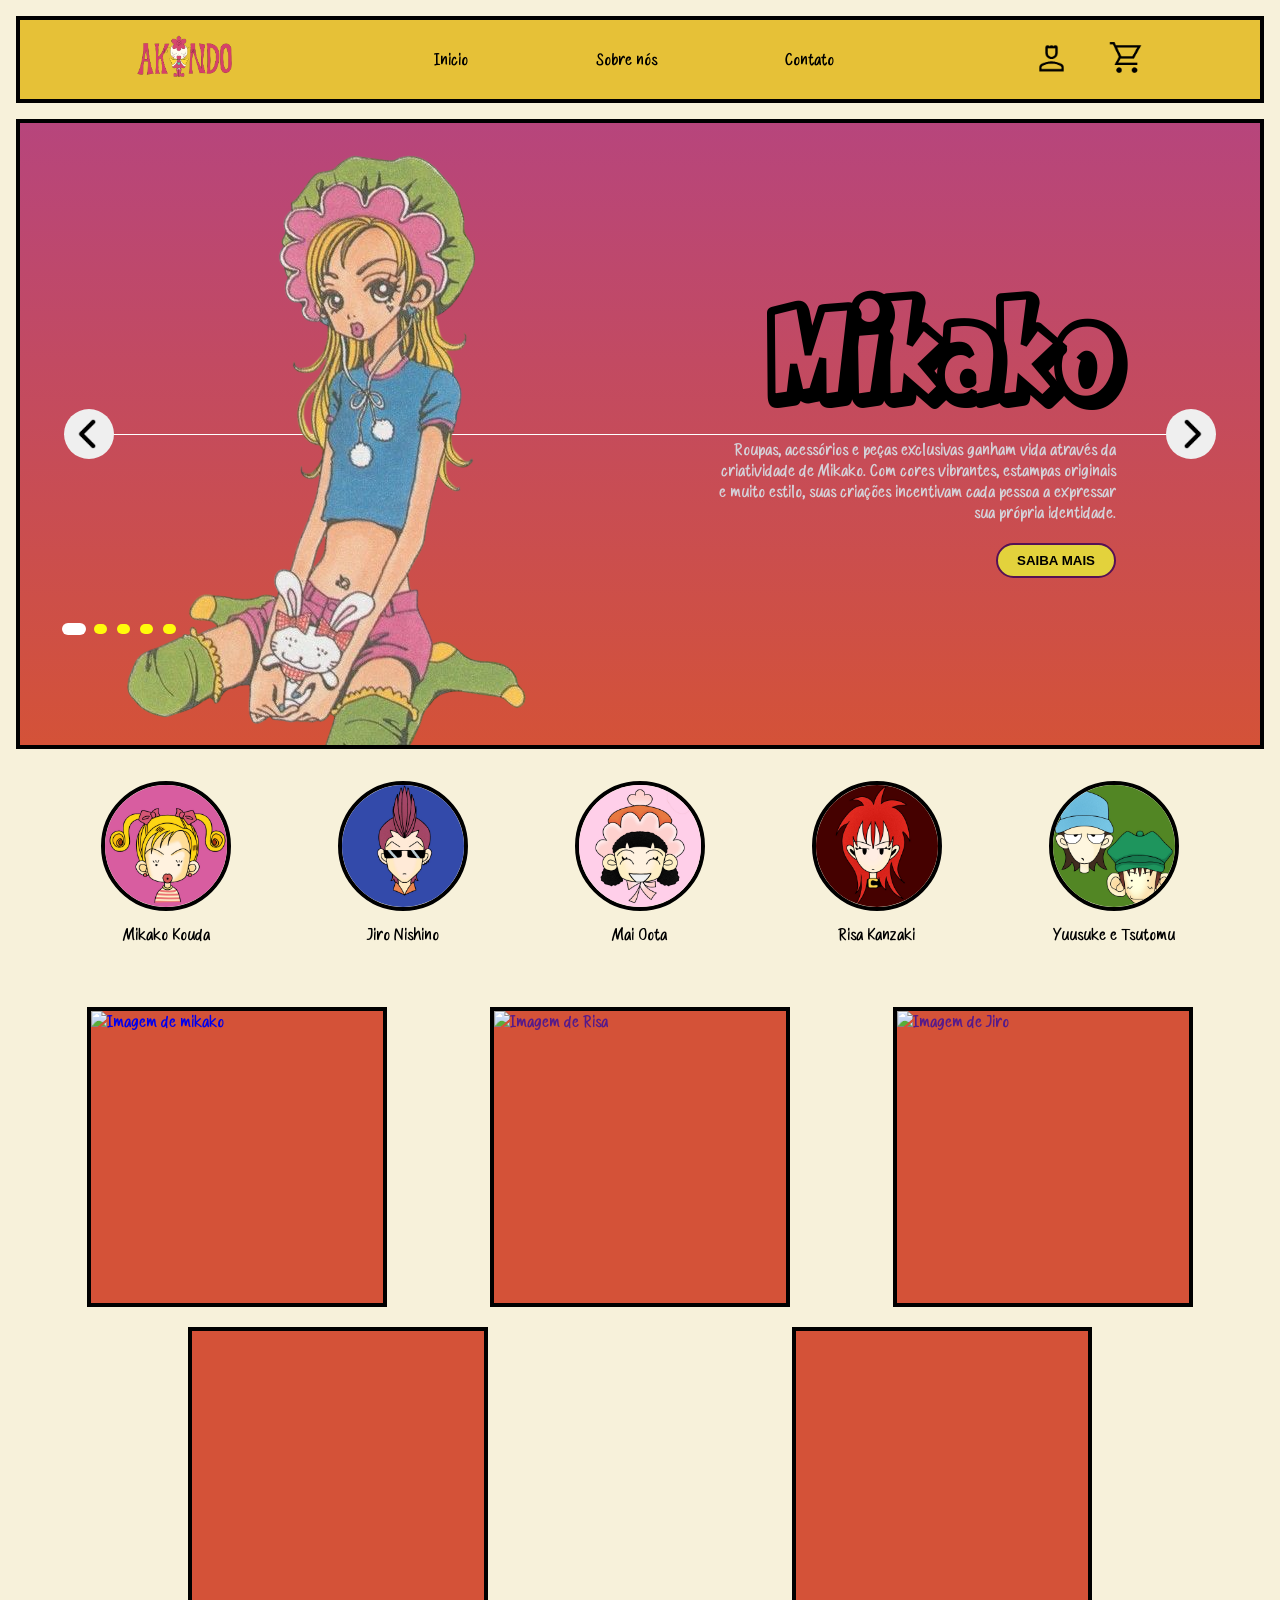
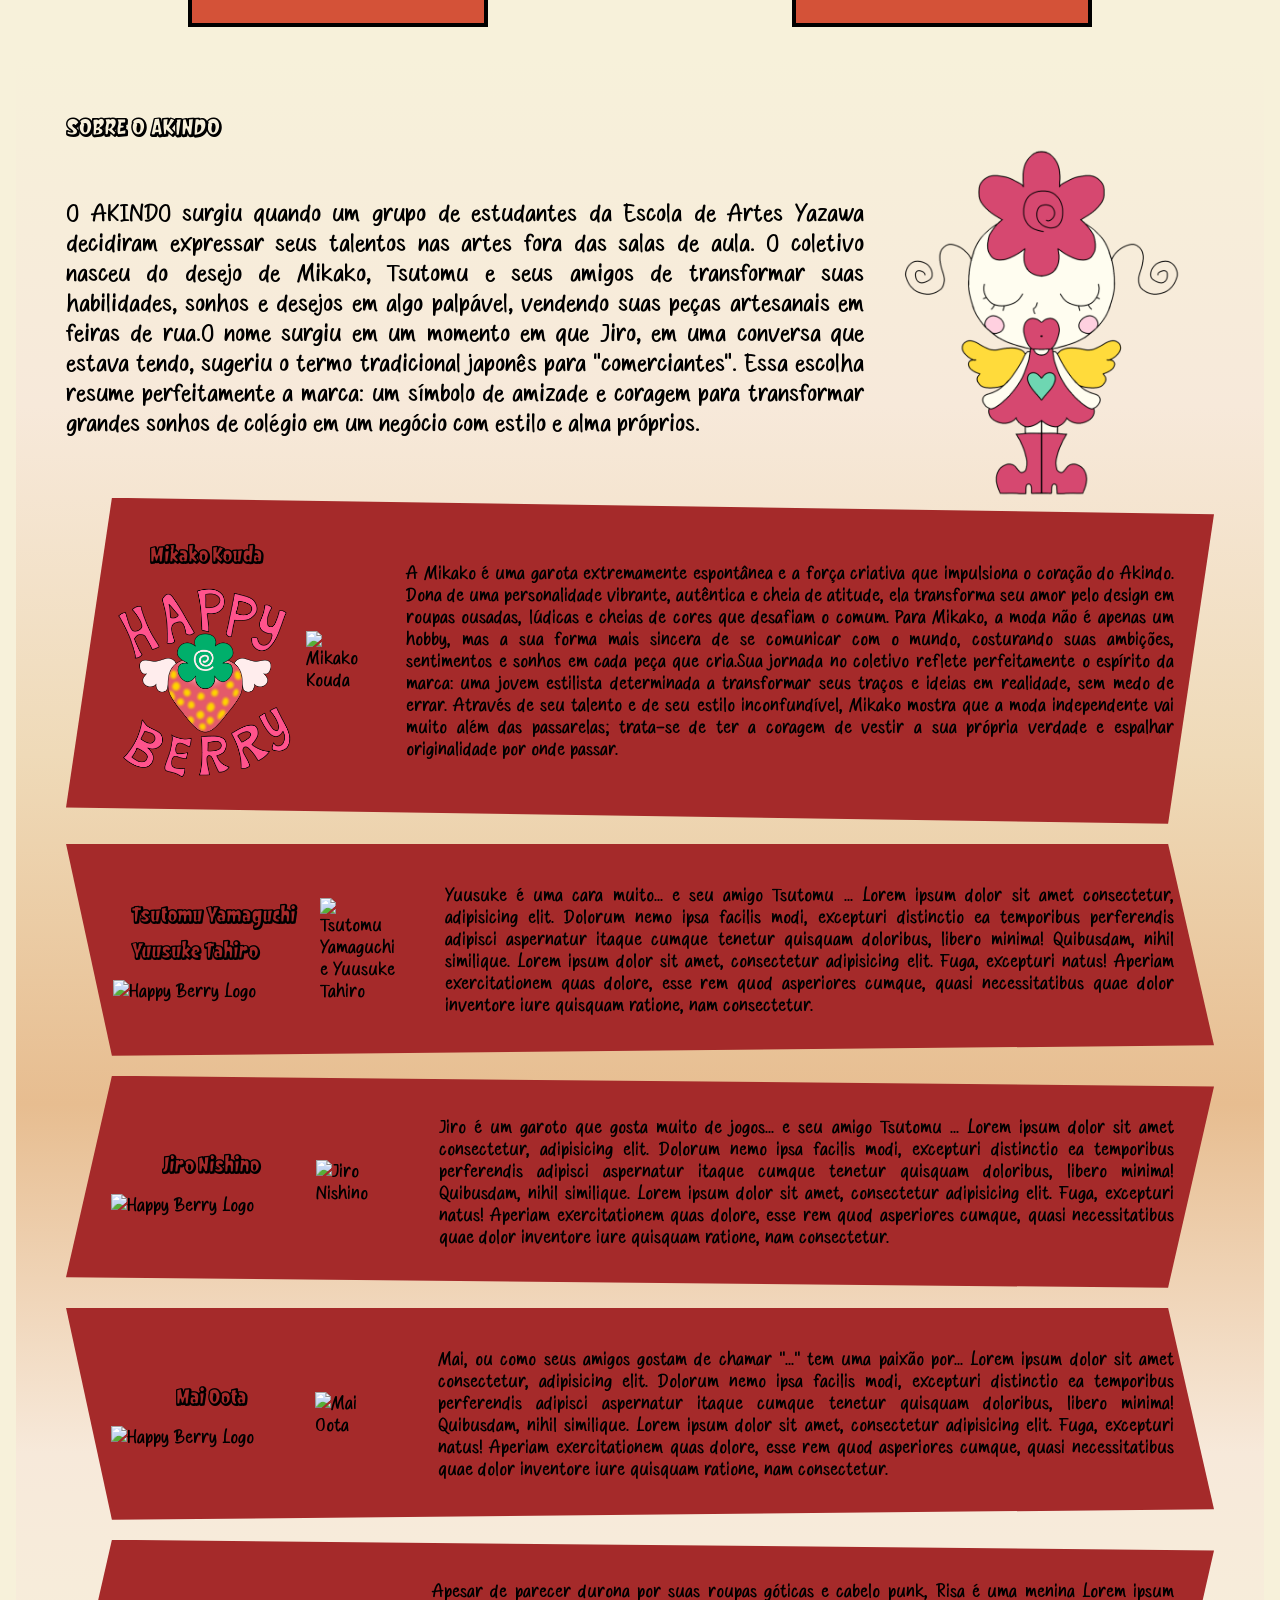
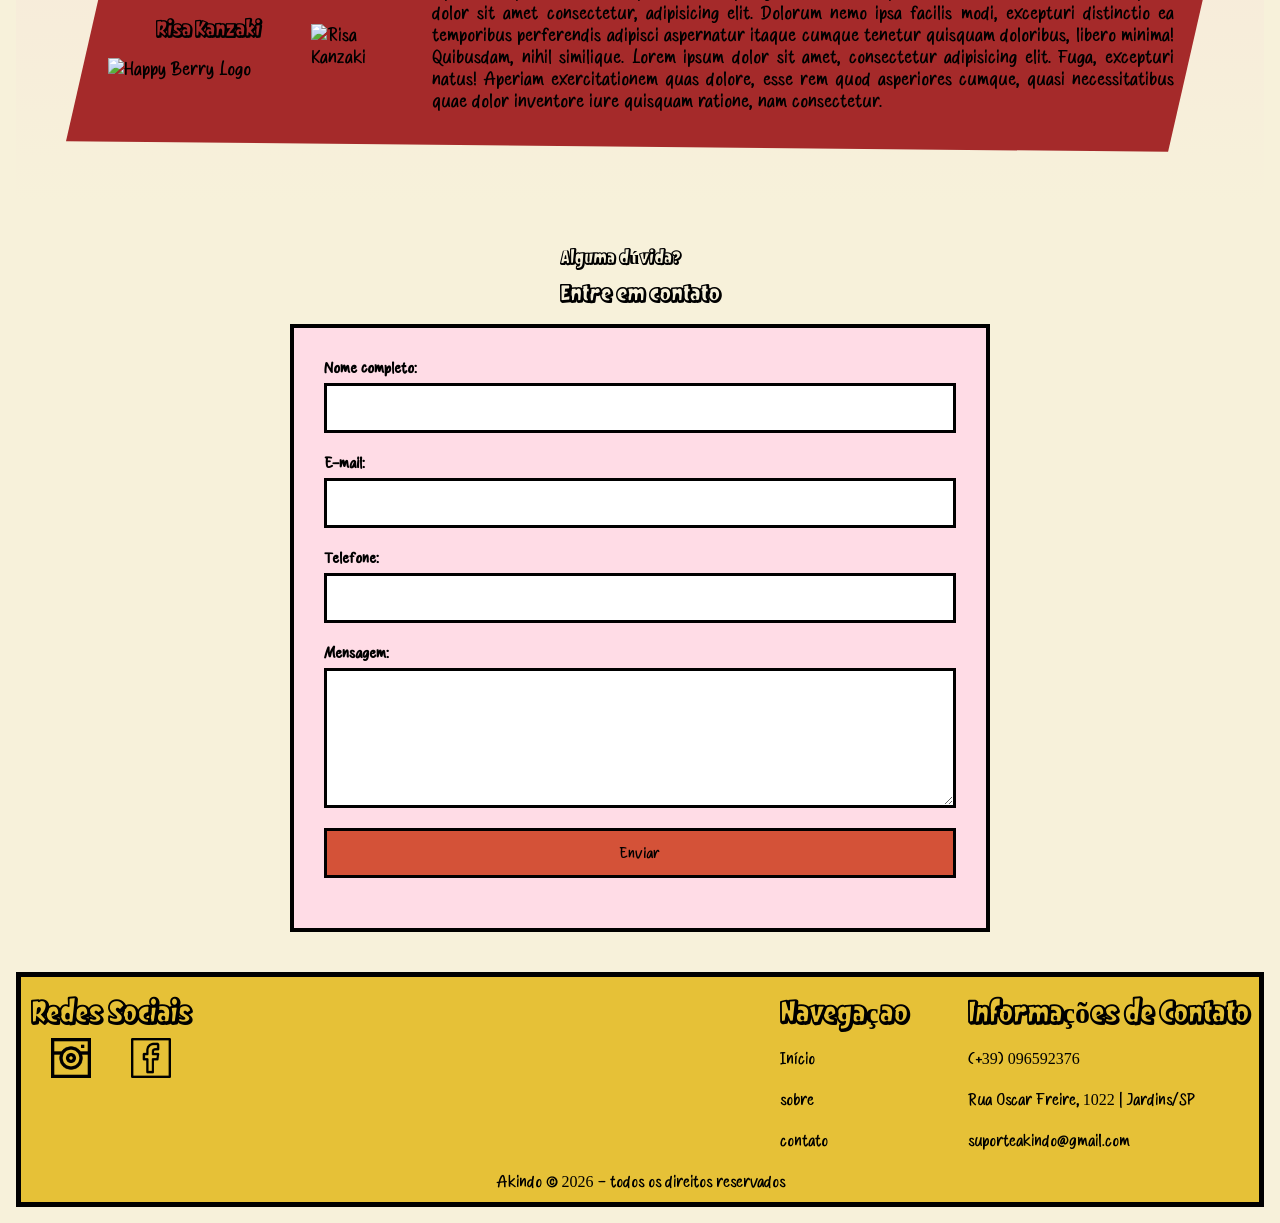
==== commit 686a0687: "API de login" ====
--- a/index.html
+++ b/index.html
@@ -5,6 +5,7 @@
   <meta charset="UTF-8">
   <meta name="viewport" content="width=device-width, initial-scale=1.0">
   <link rel="stylesheet" href="assets/css/pages/index/index.css">
+  <link rel="manifest" href="manifest.json">
   <link rel="shortcut icon" href="assets/componentes/img/favicon/favicon.png" type="image/x-icon">
 
   <title>AKINDO - Mago do Comércio</title>
@@ -26,7 +27,8 @@
 
     <div class="aside-icons">
       <div>
-        <a href="assets/pages/login.html"><img src="assets/componentes/img/icons/index-account.png" alt="ícone de login"></a>
+        <a href="assets/pages/login.html"><img src="assets/componentes/img/icons/index-account.png"
+            alt="ícone de login"></a>
       </div>
       <div>
         <img src="assets/componentes/img/icons/index-cart.png" alt="carrinho de compras">
@@ -39,13 +41,15 @@
       <div class="list">
         <div class="item active">
           <div class="persona-img">
-            <img src="assets/componentes/img/carousel-img/Mikako.png" alt="imagem mikako">
+            <img src="assets/componentes/img/carousel-img/mikako.png" alt="imagem mikako">
           </div>
 
           <div class="content">
             <h2>Mikako</h2>
             <p class="description">
-              Roupas, acessórios e peças exclusivas ganham vida através da criatividade de Mikako. Com cores vibrantes, estampas originais e muito estilo, suas criações incentivam cada pessoa a expressar sua própria identidade.
+              Roupas, acessórios e peças exclusivas ganham vida através da criatividade de Mikako. Com cores vibrantes,
+              estampas originais e muito estilo, suas criações incentivam cada pessoa a expressar sua própria
+              identidade.
             </p>
             <button class="info"> Saiba Mais</button>
 
@@ -191,12 +195,13 @@
       <div class="superiores cards">
         <div class="card mikako">
           <a href="assets/pages/lojas/mikako.html">
-            <img class="card-img" src="https://i.pinimg.com/1200x/e9/f3/0c/e9f30cb517e03bad4105b6d5af4a5b50.jpg" alt="Imagem de mikako">
+            <img class="card-img" src="https://i.pinimg.com/1200x/e9/f3/0c/e9f30cb517e03bad4105b6d5af4a5b50.jpg"
+              alt="Imagem de mikako">
             <div class="descricao">
               <img class="mikako-icon" src="assets/componentes/img/logo/happyberry-alt.png" alt="ícone de roupa">
               <h3>Mikako</h3>
               <p>Roupas feitas a mão</p>
-            </div>            
+            </div>
           </a>
         </div>
         <div class="card risa">
@@ -206,13 +211,13 @@
               <img class="risa-icon" src="" alt="ícone de">
               <h3>Risa</h3>
               <p>Roupas punk infantis</p>
-            </div>            
+            </div>
           </a>
         </div>
         <div class="card jiro">
           <a href="">
             <img class="card-img" src="" alt="Imagem de Jiro">
-          </a>     
+          </a>
         </div>
       </div>
 
@@ -231,7 +236,12 @@
     <h1>SOBRE O AKINDO</h1>
     <div class="akindo-info">
       <p>
-        O AKINDO surgiu quando um grupo de estudantes da Escola de Artes Yazawa decidiram expressar seus talentos nas artes fora das salas de aula. O coletivo nasceu do desejo de Mikako, Tsutomu e seus amigos de transformar suas habilidades, sonhos e desejos em algo palpável, vendendo suas peças artesanais em feiras de rua.O nome surgiu em um momento em que Jiro, em uma conversa que estava tendo, sugeriu o termo tradicional japonês para "comerciantes". Essa escolha resume perfeitamente a marca: um símbolo de amizade e coragem para transformar grandes sonhos de colégio em um negócio com estilo e alma próprios.
+        O AKINDO surgiu quando um grupo de estudantes da Escola de Artes Yazawa decidiram expressar seus talentos nas
+        artes fora das salas de aula. O coletivo nasceu do desejo de Mikako, Tsutomu e seus amigos de transformar suas
+        habilidades, sonhos e desejos em algo palpável, vendendo suas peças artesanais em feiras de rua.O nome surgiu em
+        um momento em que Jiro, em uma conversa que estava tendo, sugeriu o termo tradicional japonês para
+        "comerciantes". Essa escolha resume perfeitamente a marca: um símbolo de amizade e coragem para transformar
+        grandes sonhos de colégio em um negócio com estilo e alma próprios.
       </p>
       <img src="assets/componentes/img/logo/akindo-alt.png" alt="AKINDO Logo">
     </div>
@@ -246,7 +256,14 @@
 
           <div class="info-personagem">
             <img src="https://i.pinimg.com/1200x/ae/a4/7f/aea47f81a35702bb1803ad6a6fafd510.jpg" alt="Mikako Kouda">
-            <p>A Mikako é uma garota extremamente espontânea e a força criativa que impulsiona o coração do Akindo. Dona de uma personalidade vibrante, autêntica e cheia de atitude, ela transforma seu amor pelo design em roupas ousadas, lúdicas e cheias de cores que desafiam o comum. Para Mikako, a moda não é apenas um hobby, mas a sua forma mais sincera de se comunicar com o mundo, costurando suas ambições, sentimentos e sonhos em cada peça que cria.Sua jornada no coletivo reflete perfeitamente o espírito da marca: uma jovem estilista determinada a transformar seus traços e ideias em realidade, sem medo de errar. Através de seu talento e de seu estilo inconfundível, Mikako mostra que a moda independente vai muito além das passarelas; trata-se de ter a coragem de vestir a sua própria verdade e espalhar originalidade por onde passar.</p>
+            <p>A Mikako é uma garota extremamente espontânea e a força criativa que impulsiona o coração do Akindo. Dona
+              de uma personalidade vibrante, autêntica e cheia de atitude, ela transforma seu amor pelo design em roupas
+              ousadas, lúdicas e cheias de cores que desafiam o comum. Para Mikako, a moda não é apenas um hobby, mas a
+              sua forma mais sincera de se comunicar com o mundo, costurando suas ambições, sentimentos e sonhos em cada
+              peça que cria.Sua jornada no coletivo reflete perfeitamente o espírito da marca: uma jovem estilista
+              determinada a transformar seus traços e ideias em realidade, sem medo de errar. Através de seu talento e
+              de seu estilo inconfundível, Mikako mostra que a moda independente vai muito além das passarelas; trata-se
+              de ter a coragem de vestir a sua própria verdade e espalhar originalidade por onde passar.</p>
           </div>
         </div>
 
@@ -331,18 +348,22 @@
     </div>
 
     <div class="formulario">
-      <form action="">
-        <label for="name">Nome completo:</label>
-        <input type="text" required>
-
-        <label for="email">E-mail:</label>
-        <input type="email" required>
-
-        <label for="tel">Telefone:</label>
-        <input type="tel">
-
-        <label for="mensagem">Mensagem:</label>
-        <textarea required></textarea>
+      <form onsubmit="alert('Mensagem enviada com sucesso!');" action="https://formsubmit.co/suporteakindo@gmail.com" method="POST">
+        <input type="hidden" name="_subject" value="Novo contato do site Akindo">
+        <input type="hidden" name="_captcha" value="false">
+        <input type="hidden" name="_template" value="table">
+
+        <label for="name-index">Nome completo:</label>
+        <input id="name-index" name="name" type="text" required>
+
+        <label for="email-index">E-mail:</label>
+        <input id="email-index" name="email" type="email" required>
+
+        <label for="tel-index">Telefone:</label>
+        <input id="tel-index" name="tel" type="tel" required>
+
+        <label for="mensagem-index">Mensagem:</label>
+        <textarea id="mensagem-index" name="mensagem" required></textarea>
 
         <input type="submit" value="Enviar" class="btn">
       </form>
@@ -391,6 +412,18 @@
   </footer>
 
   <script src="assets/js/pages/index.js"></script>
+  <script>
+    if ('serviceWorker' in navigator) {
+      window.addEventListener('load', () => {
+        navigator.serviceWorker.register('/service-worker.js')
+          .then(registration => {
+            console.log('Service Worker registrado com sucesso:', registration.scope);
+          })
+          .catch(error => {
+            console.error('Falha ao registrar Service Worker:', error);
+          });
+      });
+    }
+  </script>
 </body>
-
 </html>
--- a/assets/css/pages/index/index.css
+++ b/assets/css/pages/index/index.css
@@ -1,5 +1,4 @@
 @import '../../global/style.css';
-@import './carousel.css';
 @import './index-resp.css';
 
 @font-face {
